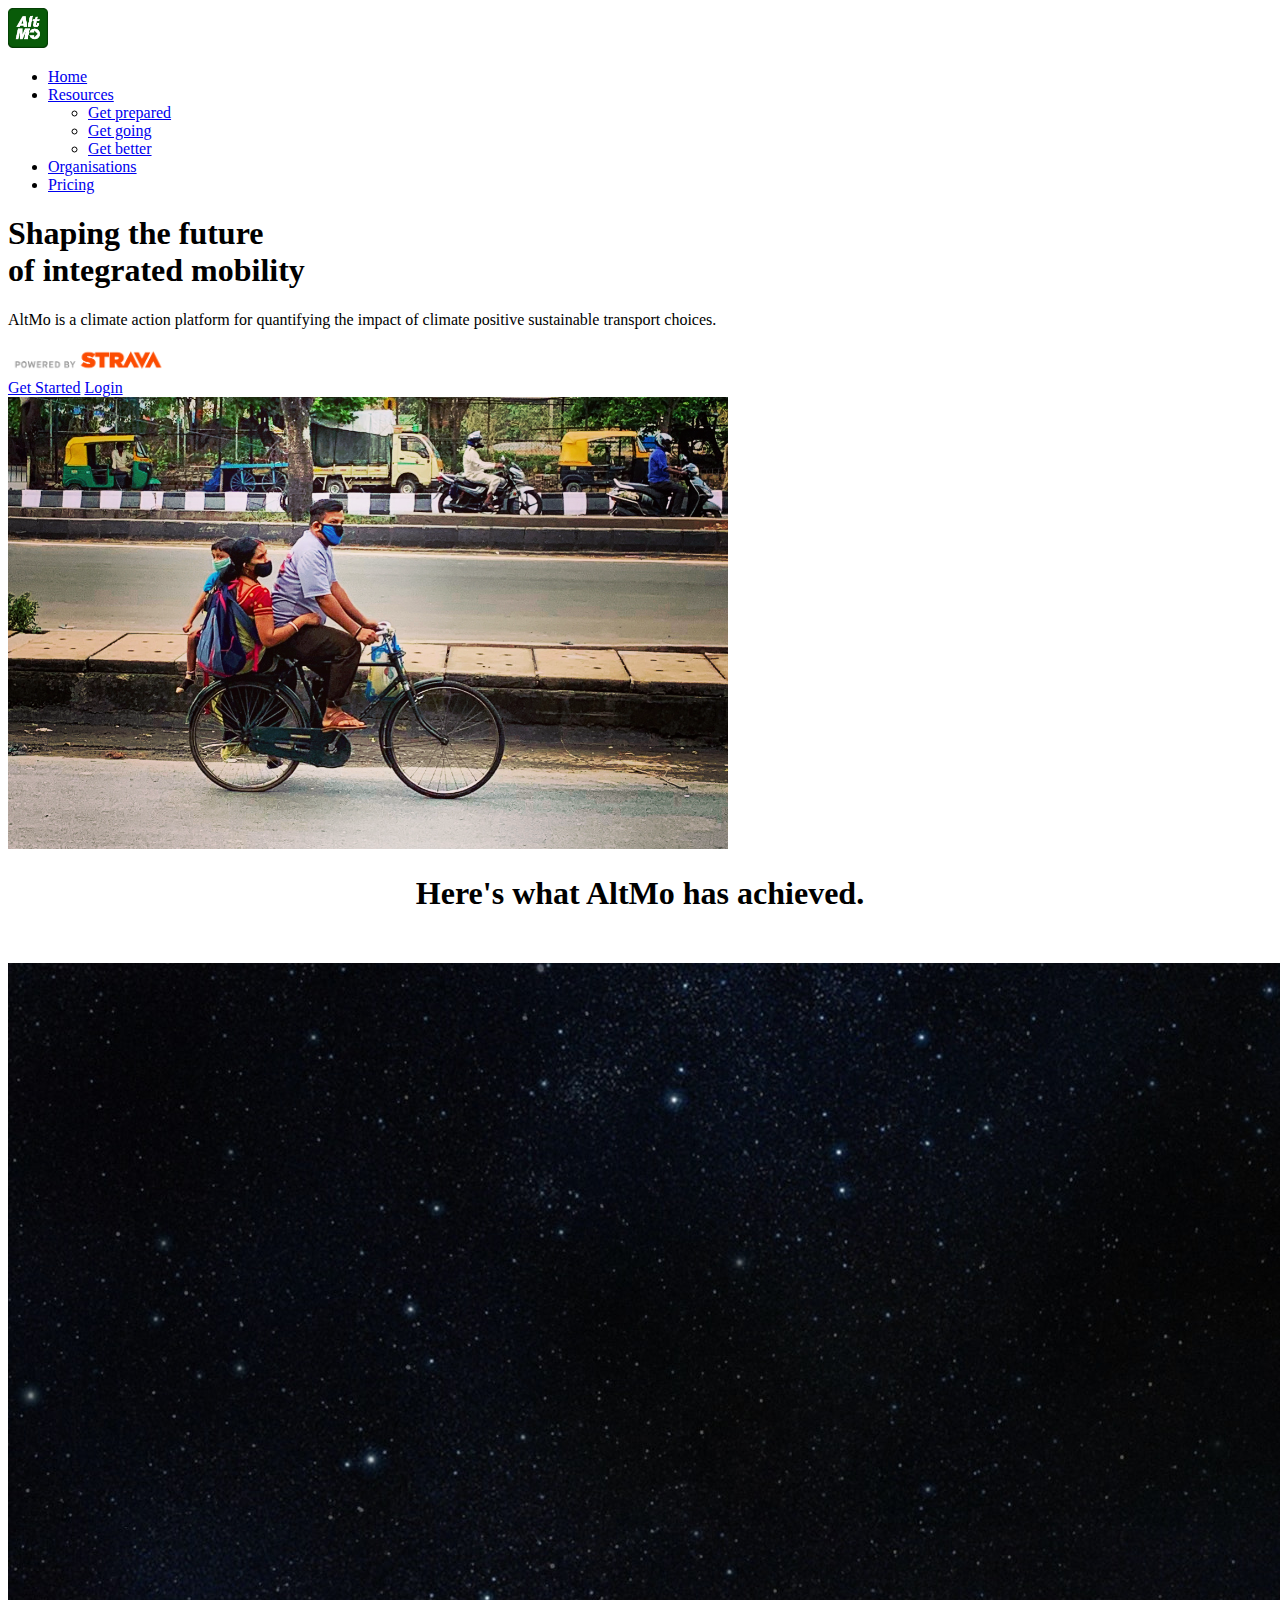
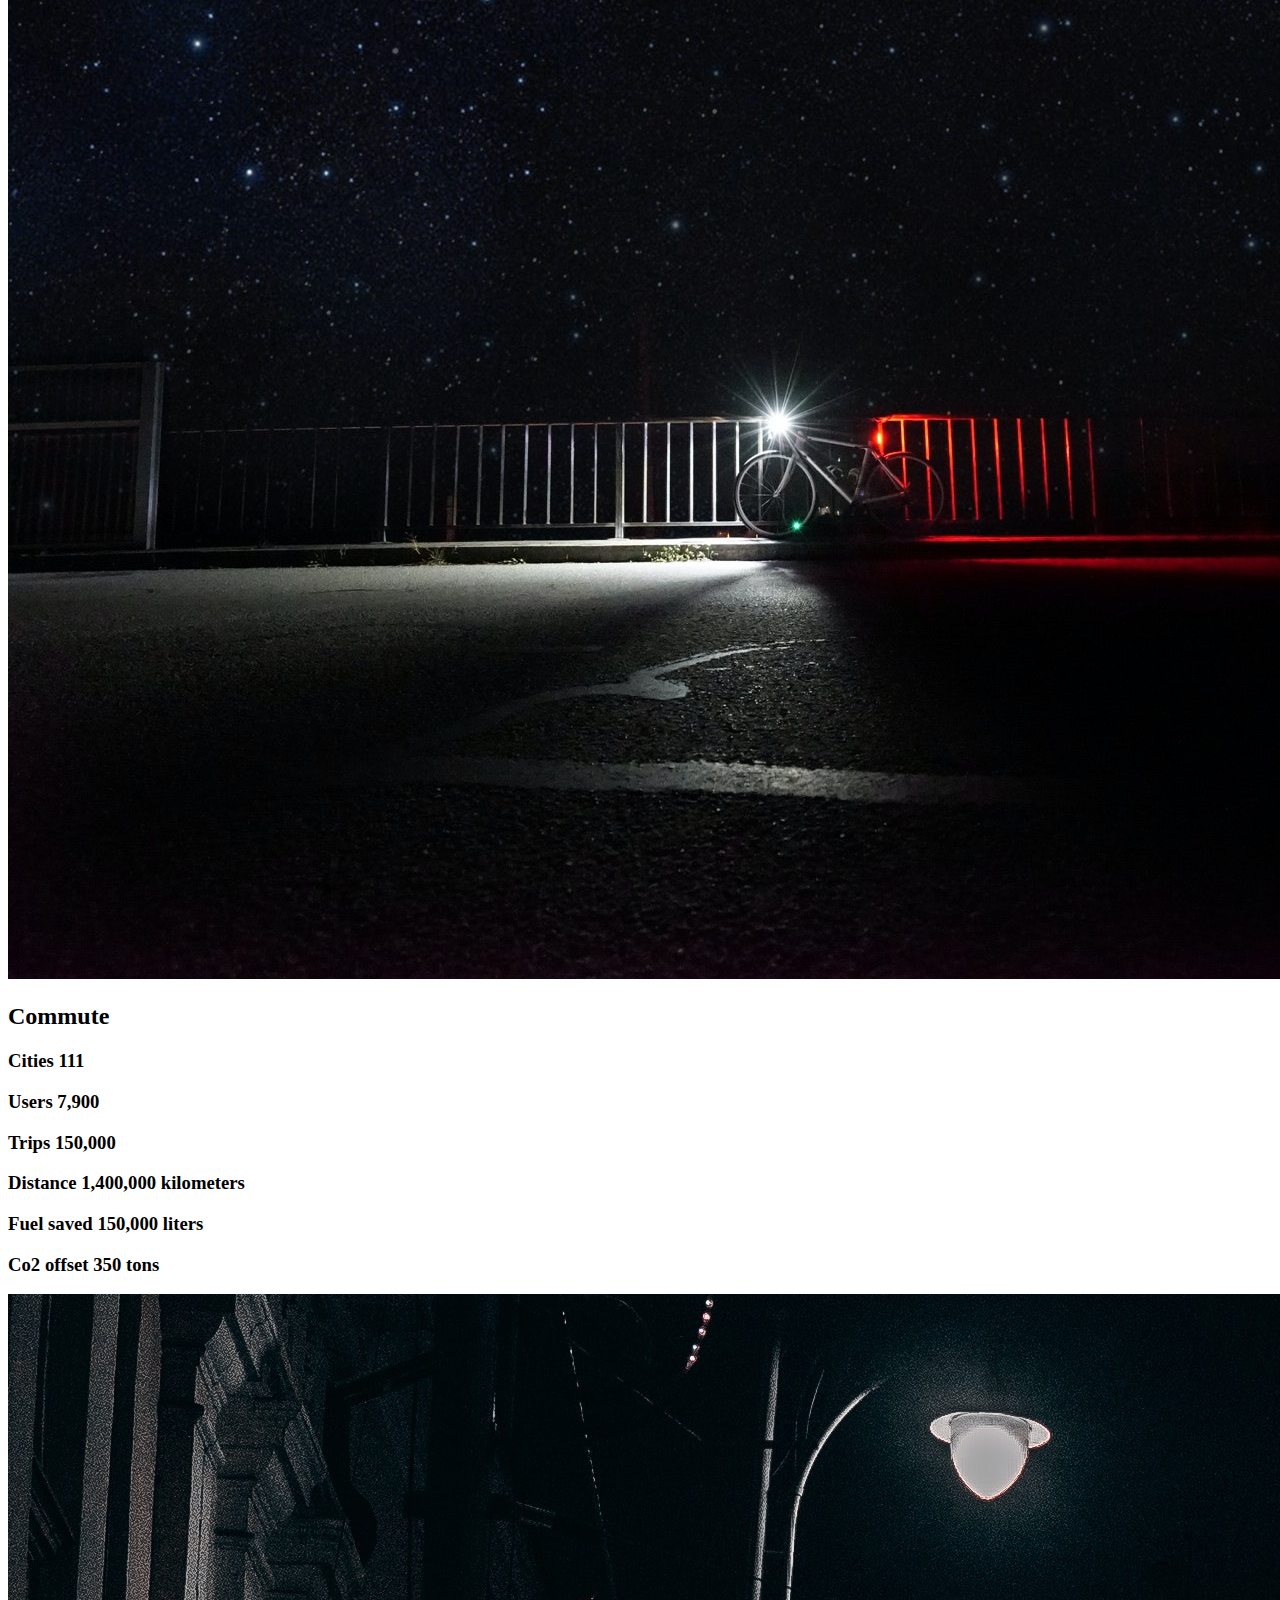
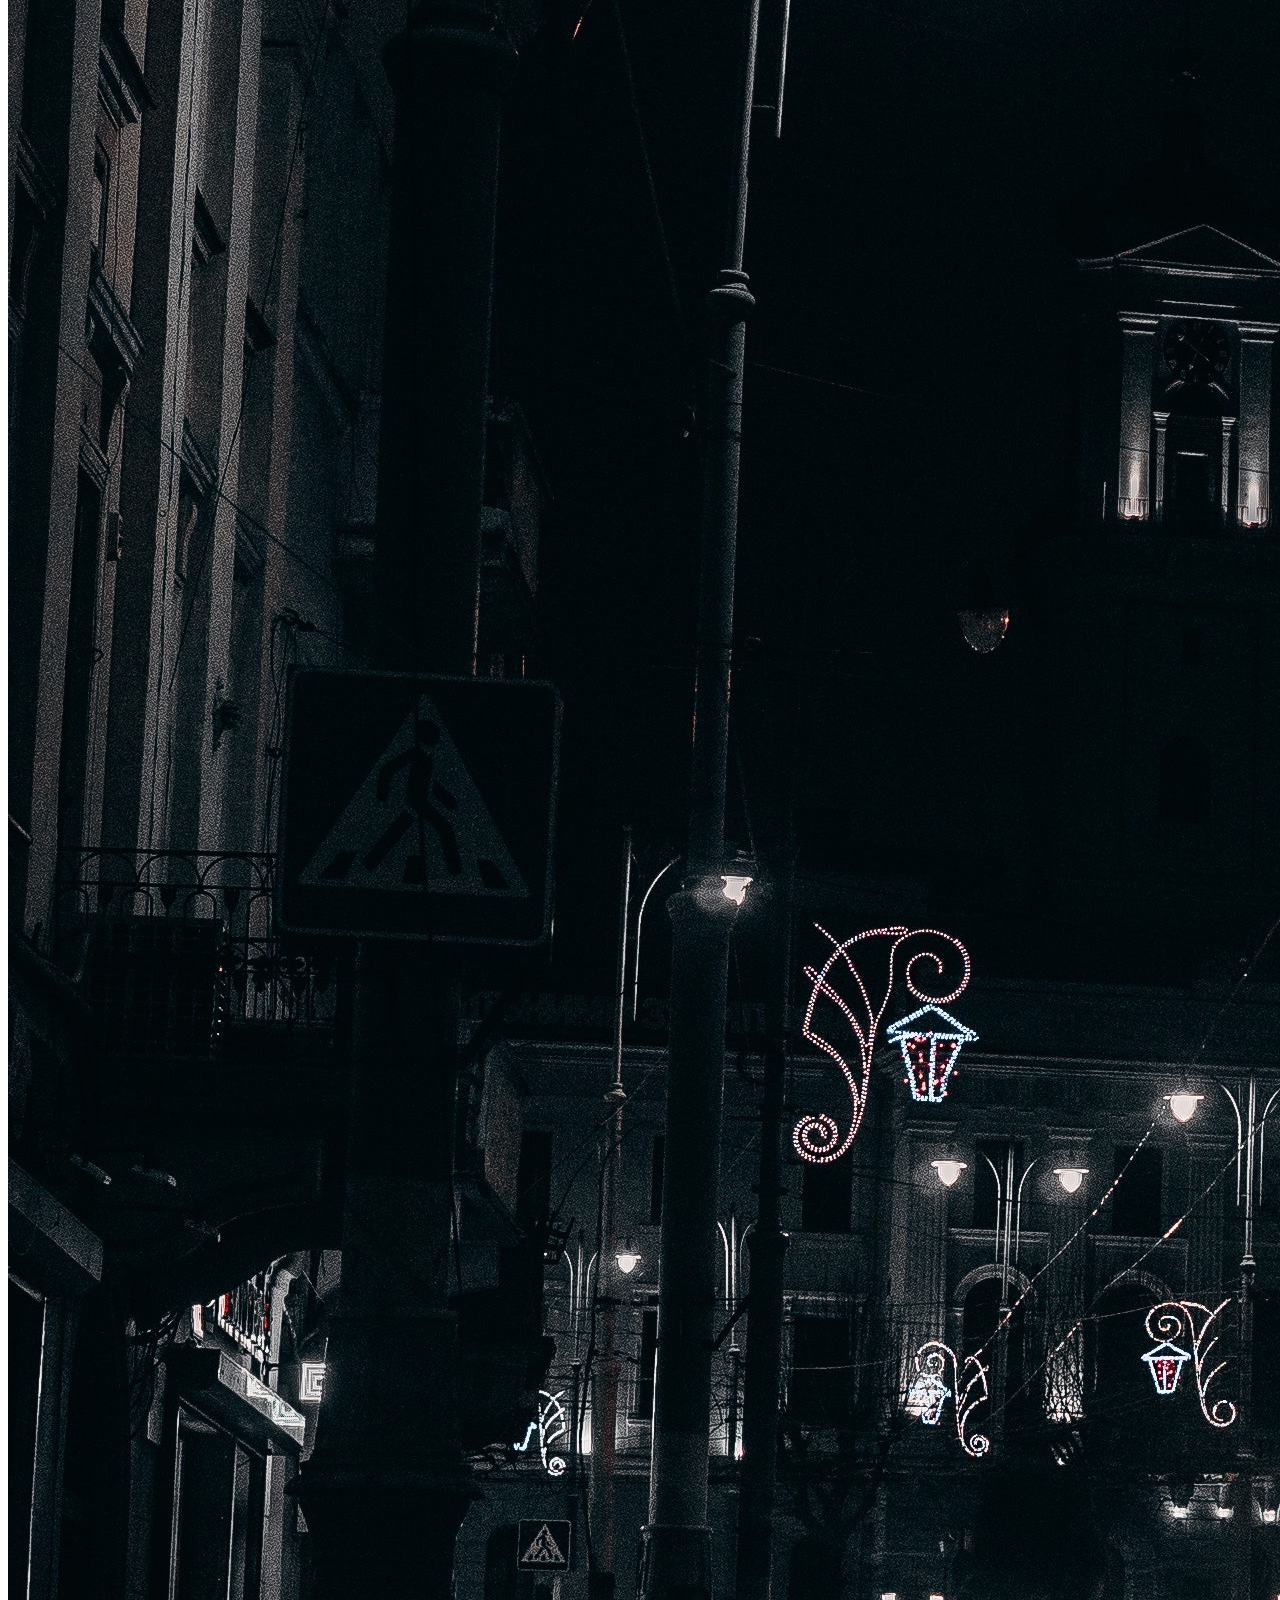
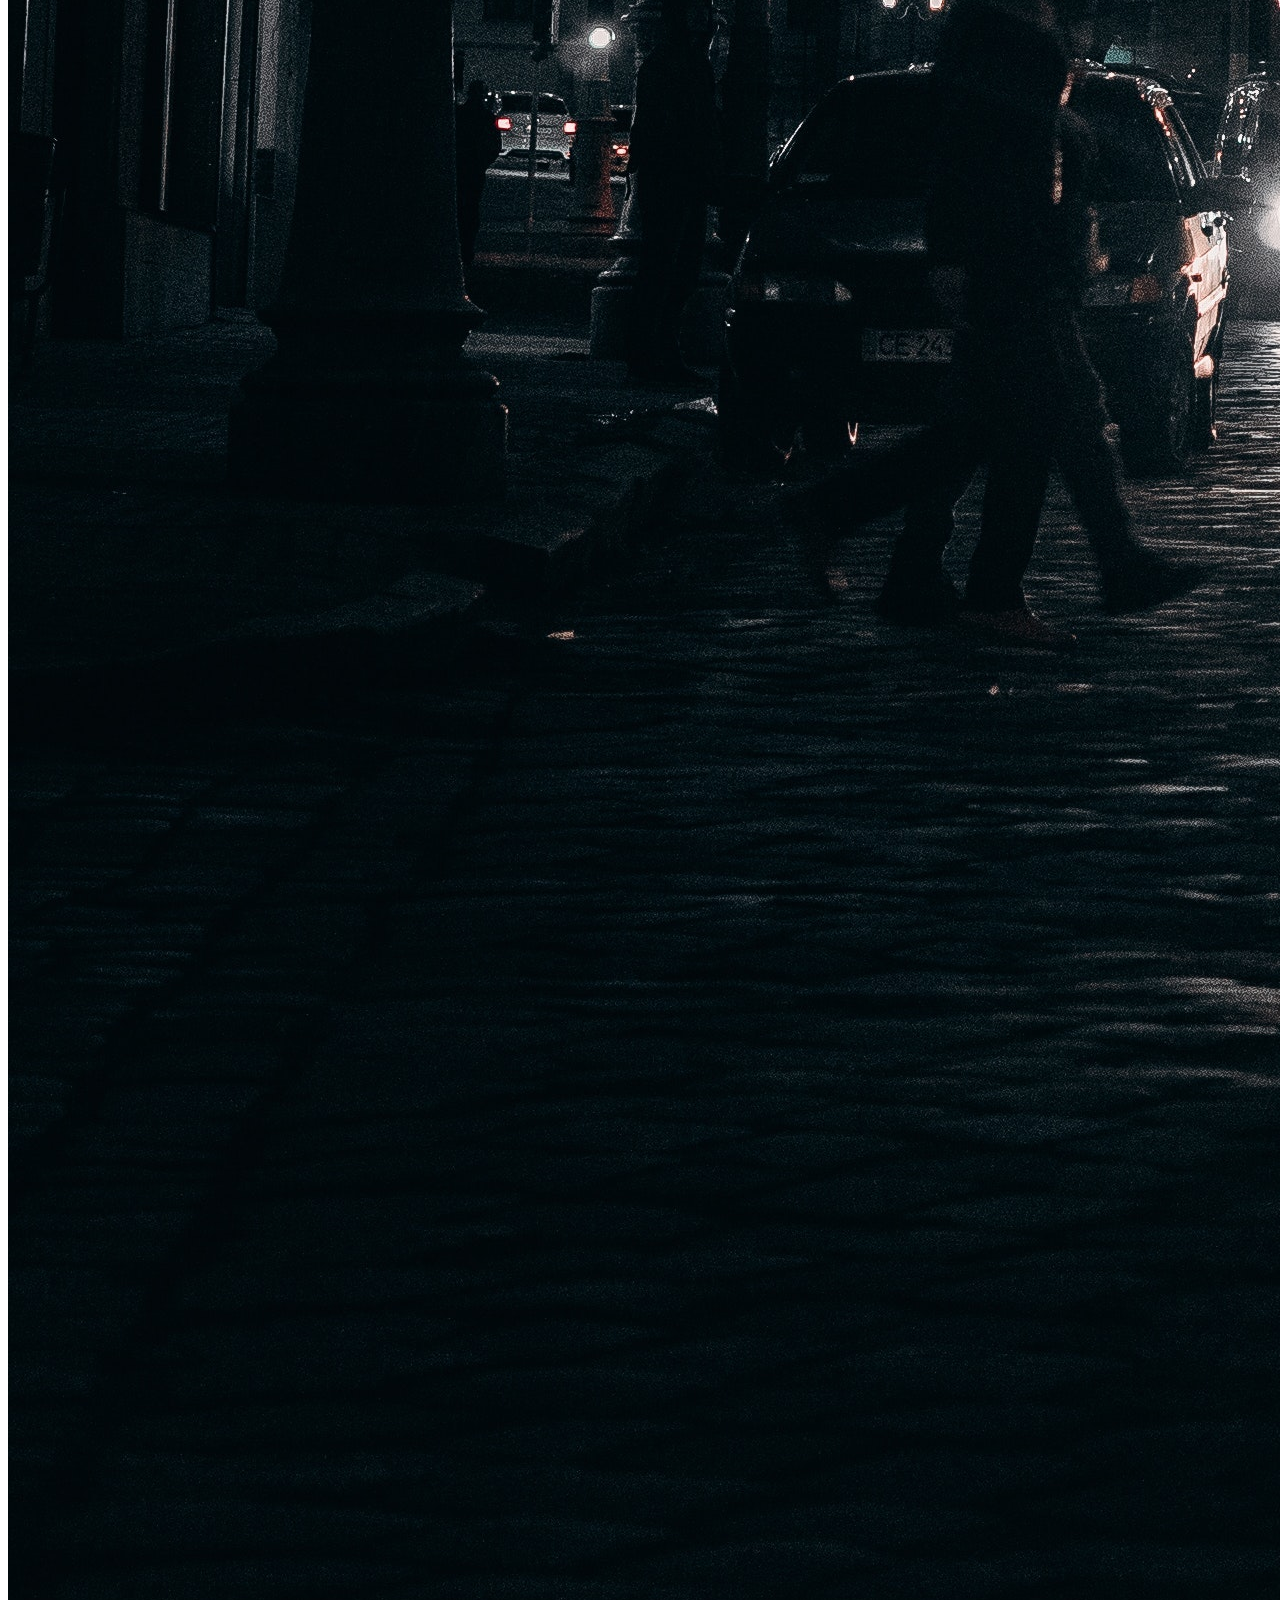
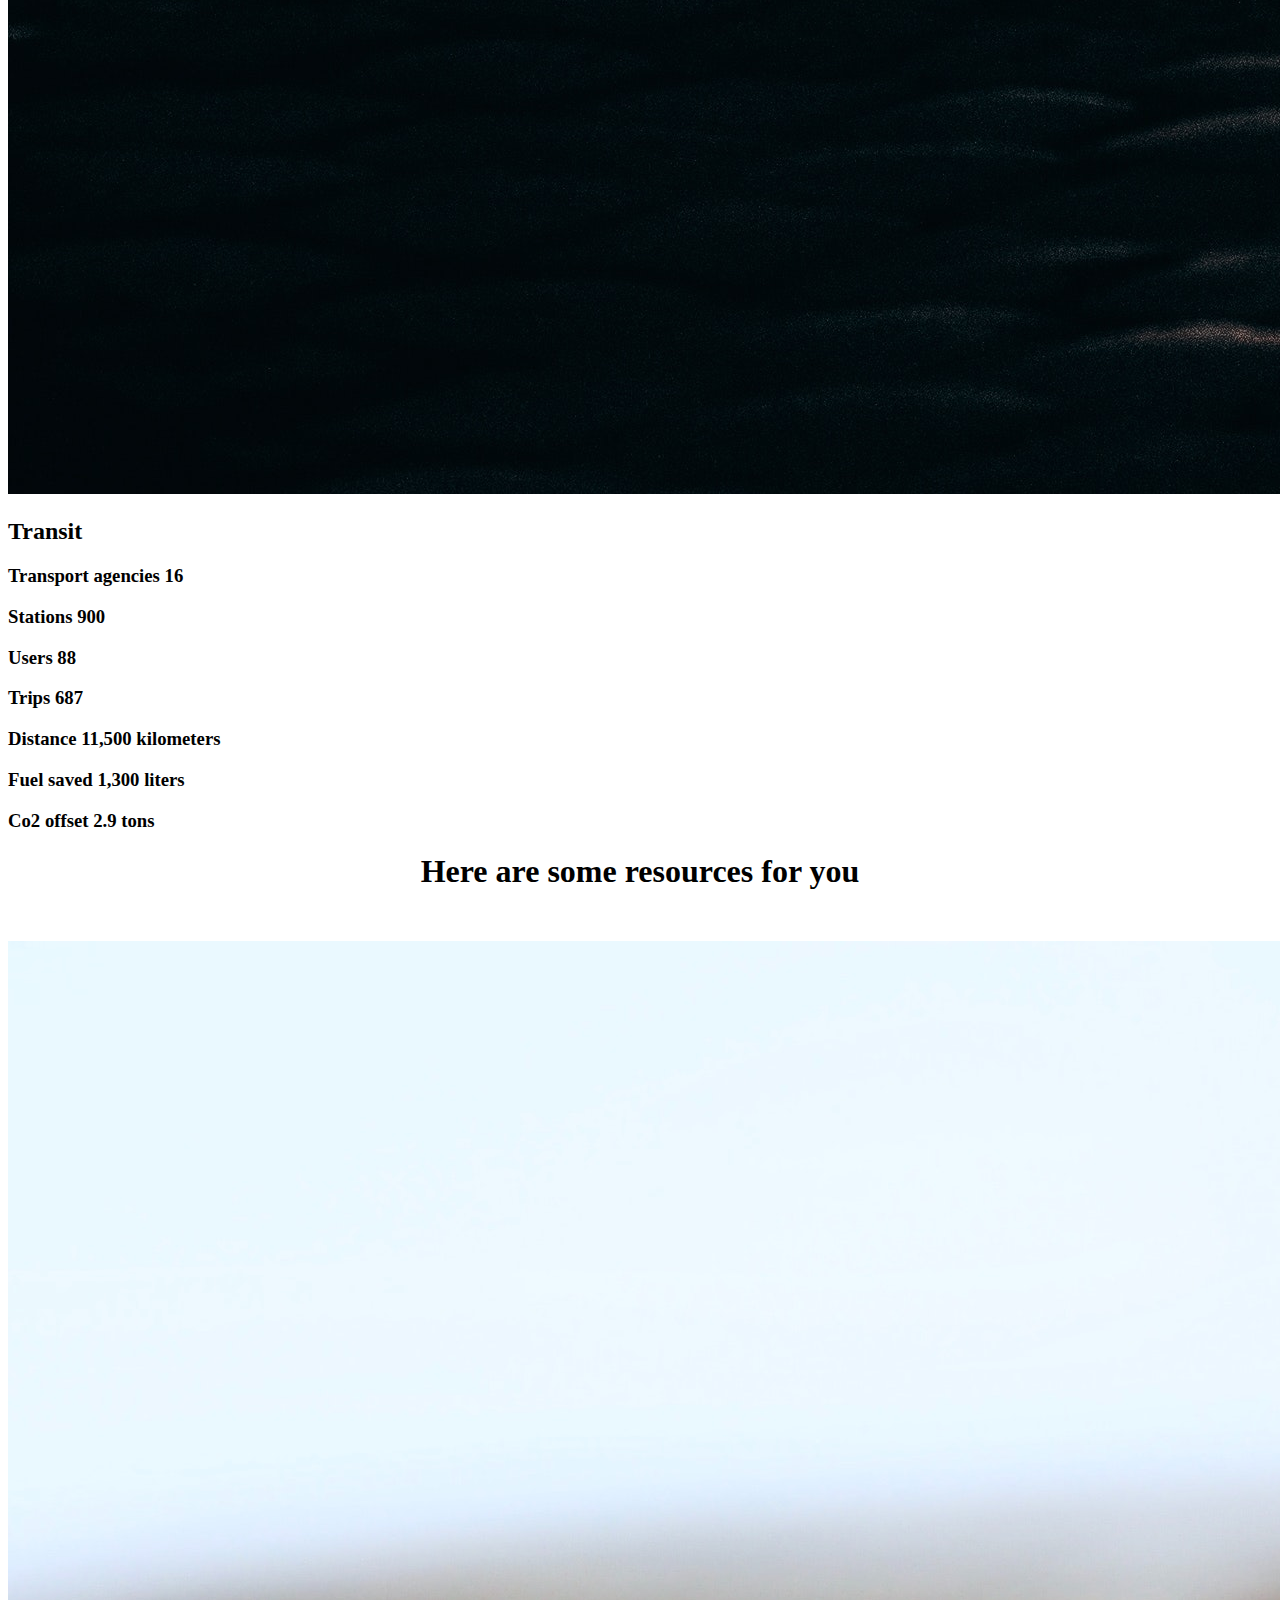
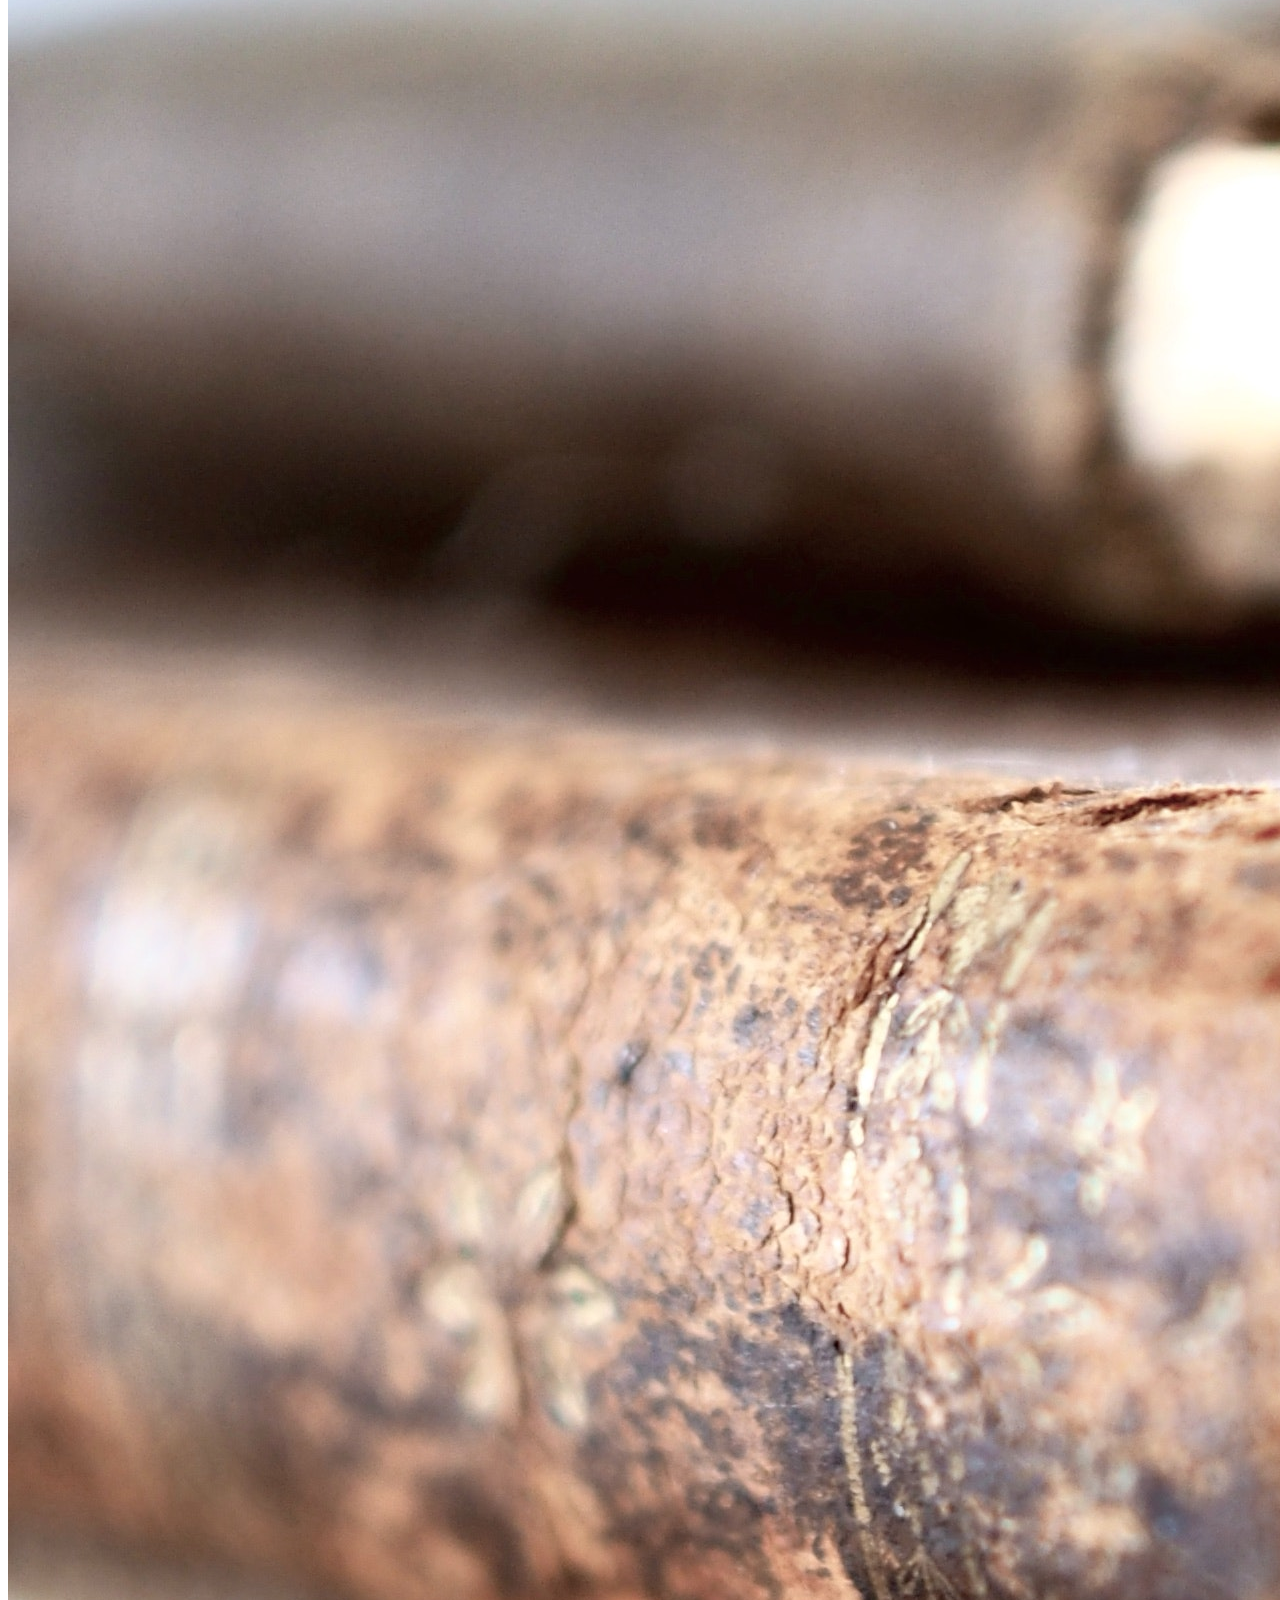
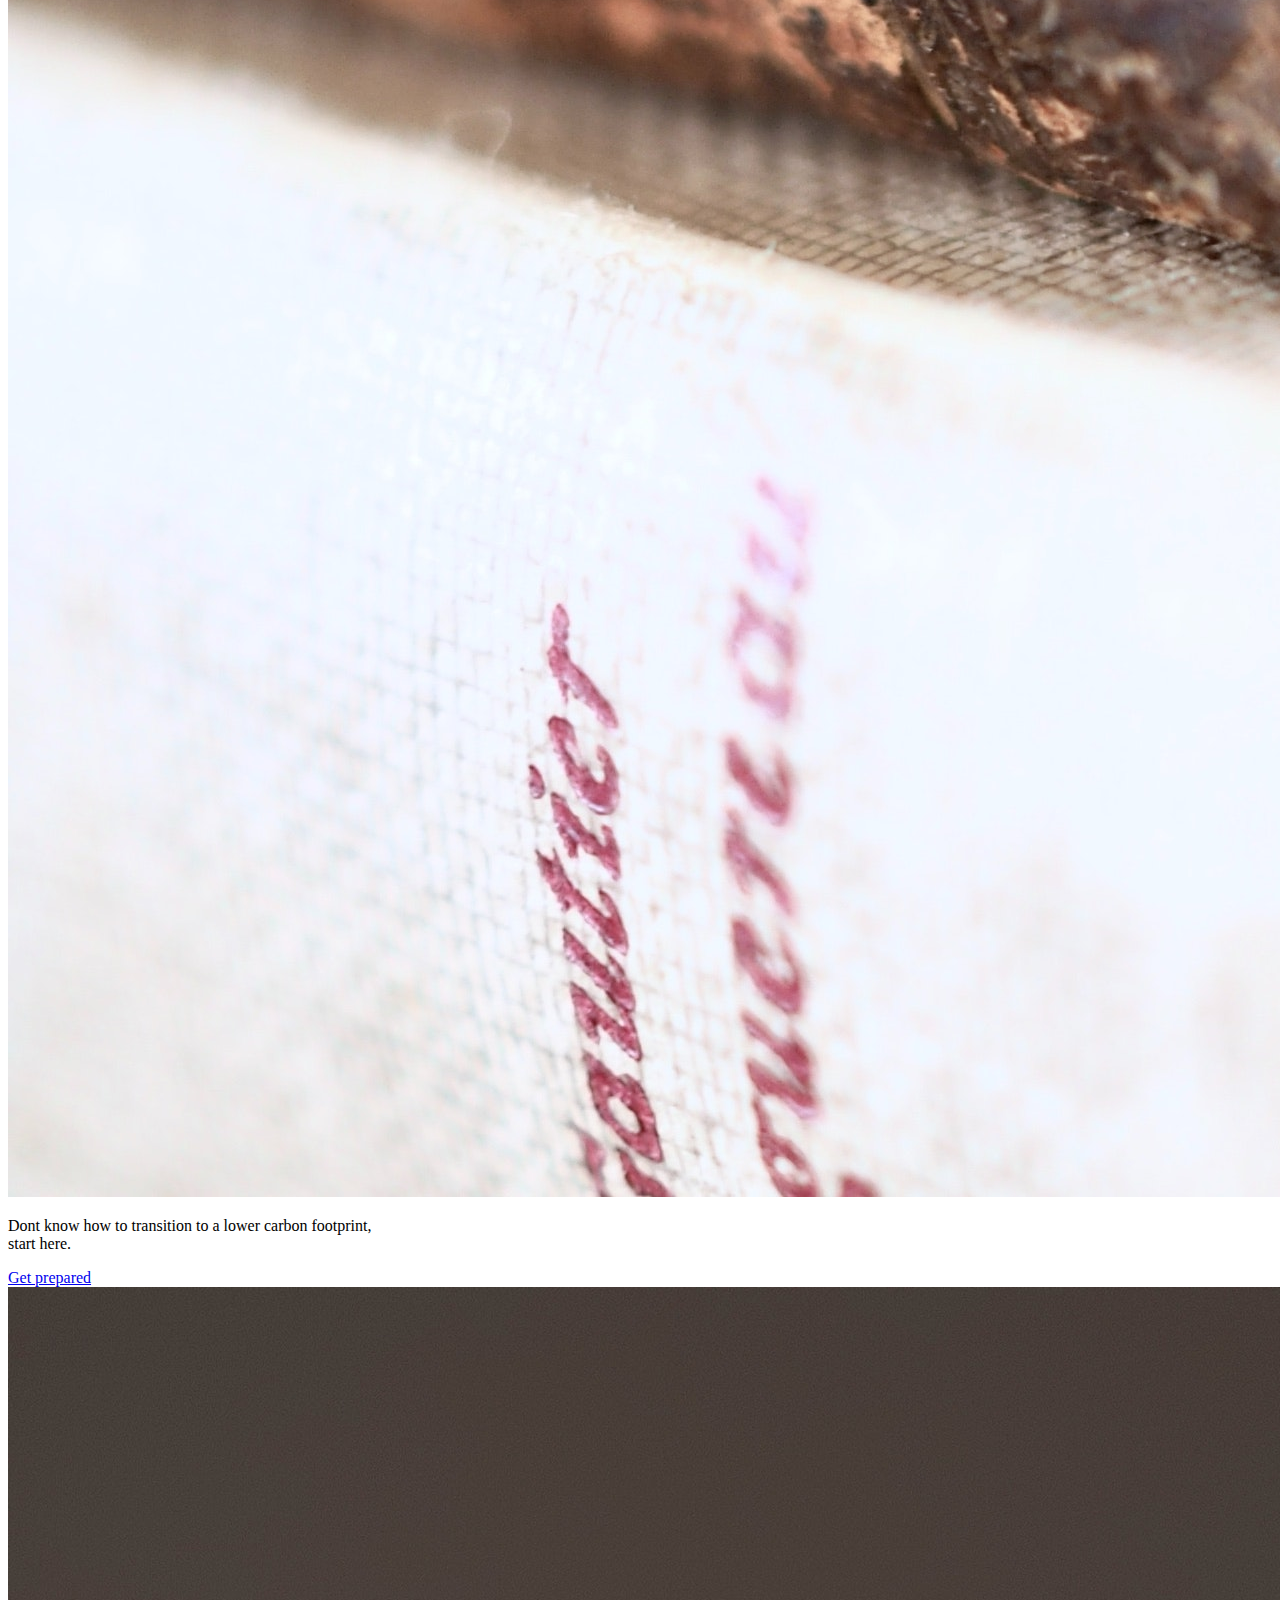
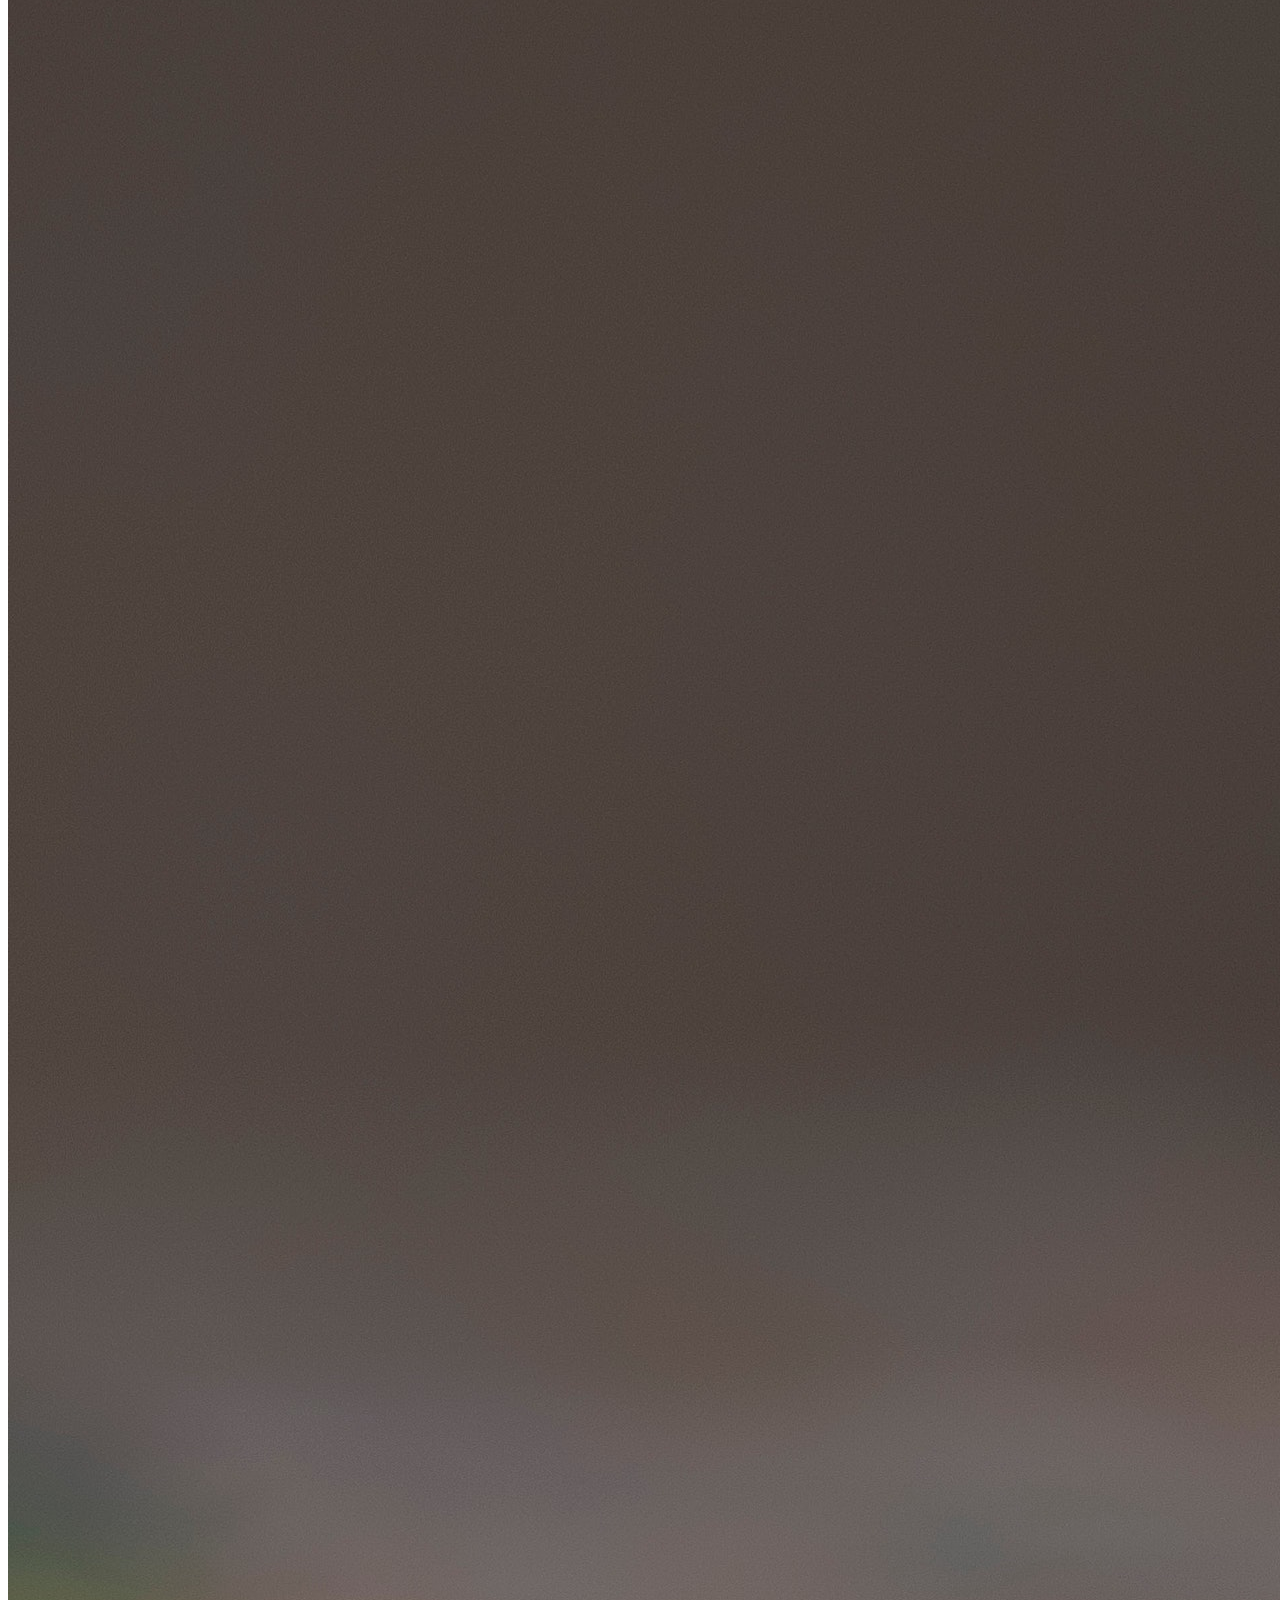
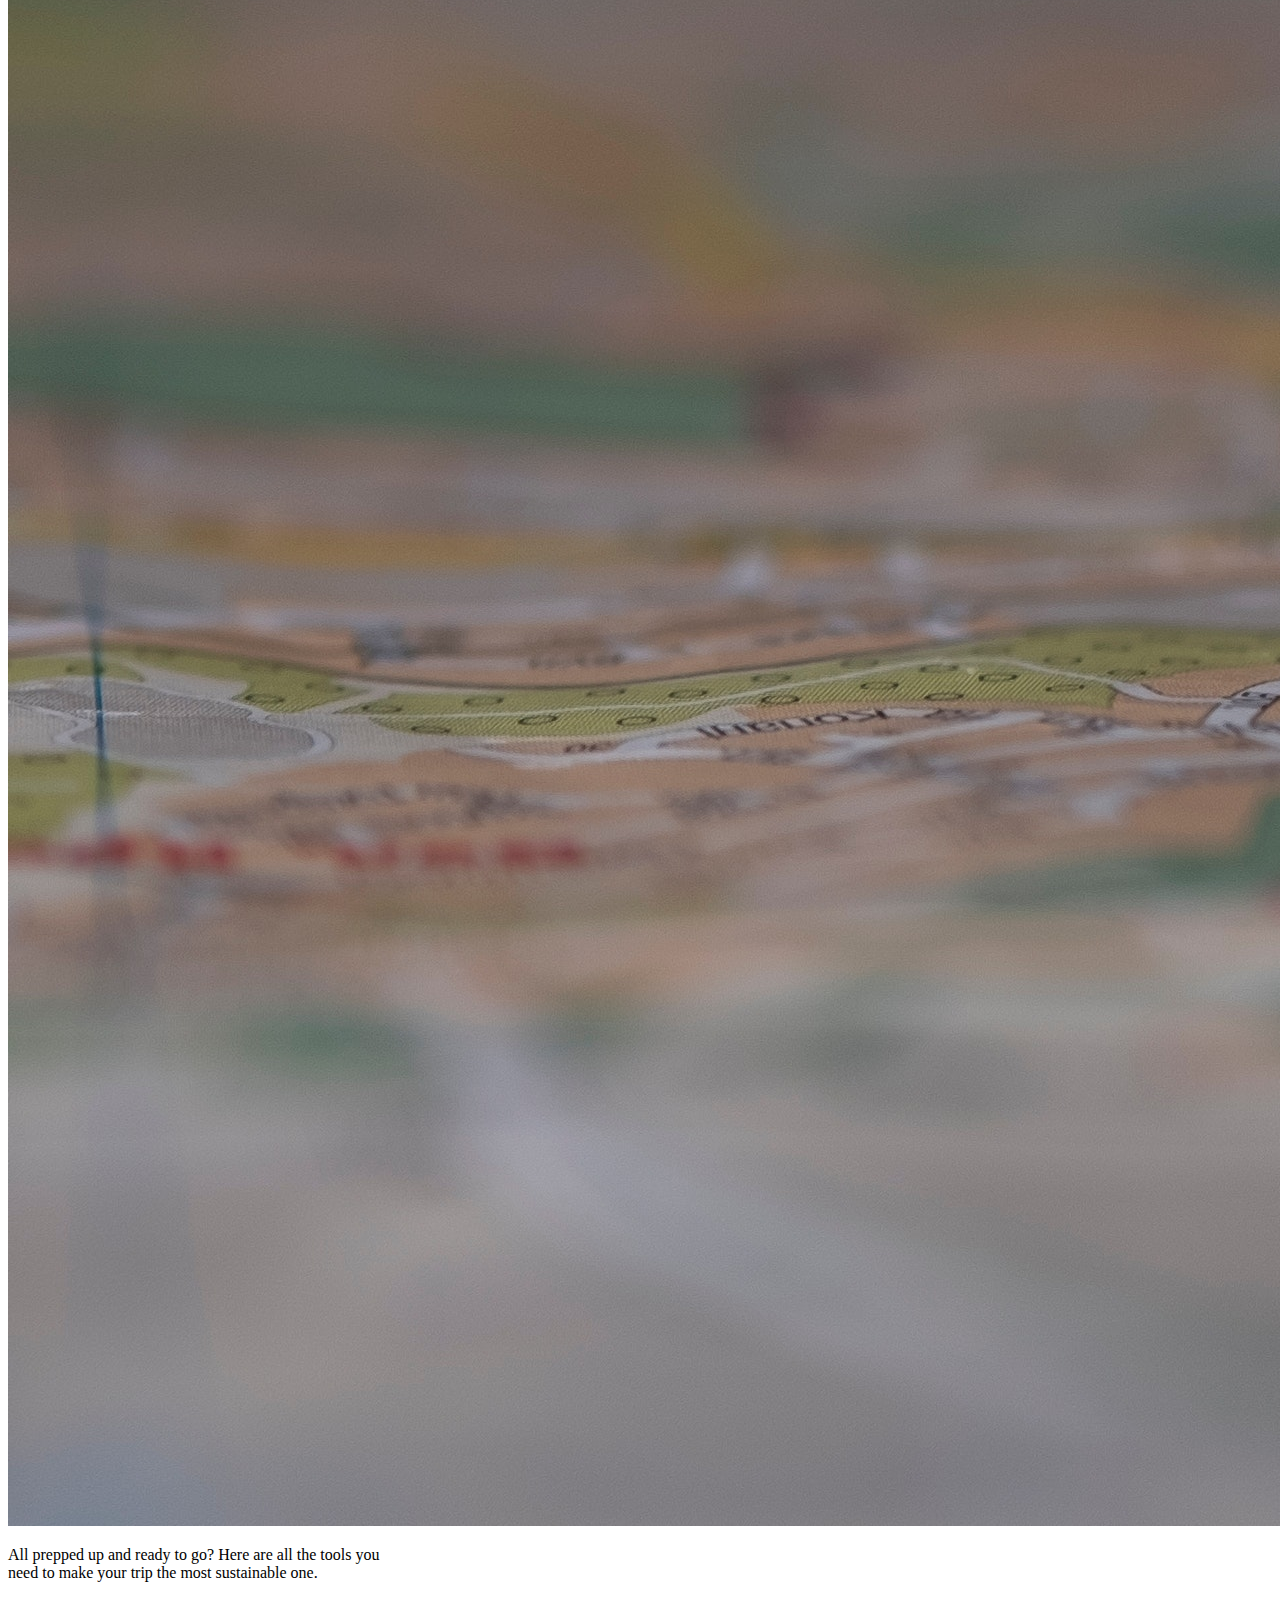
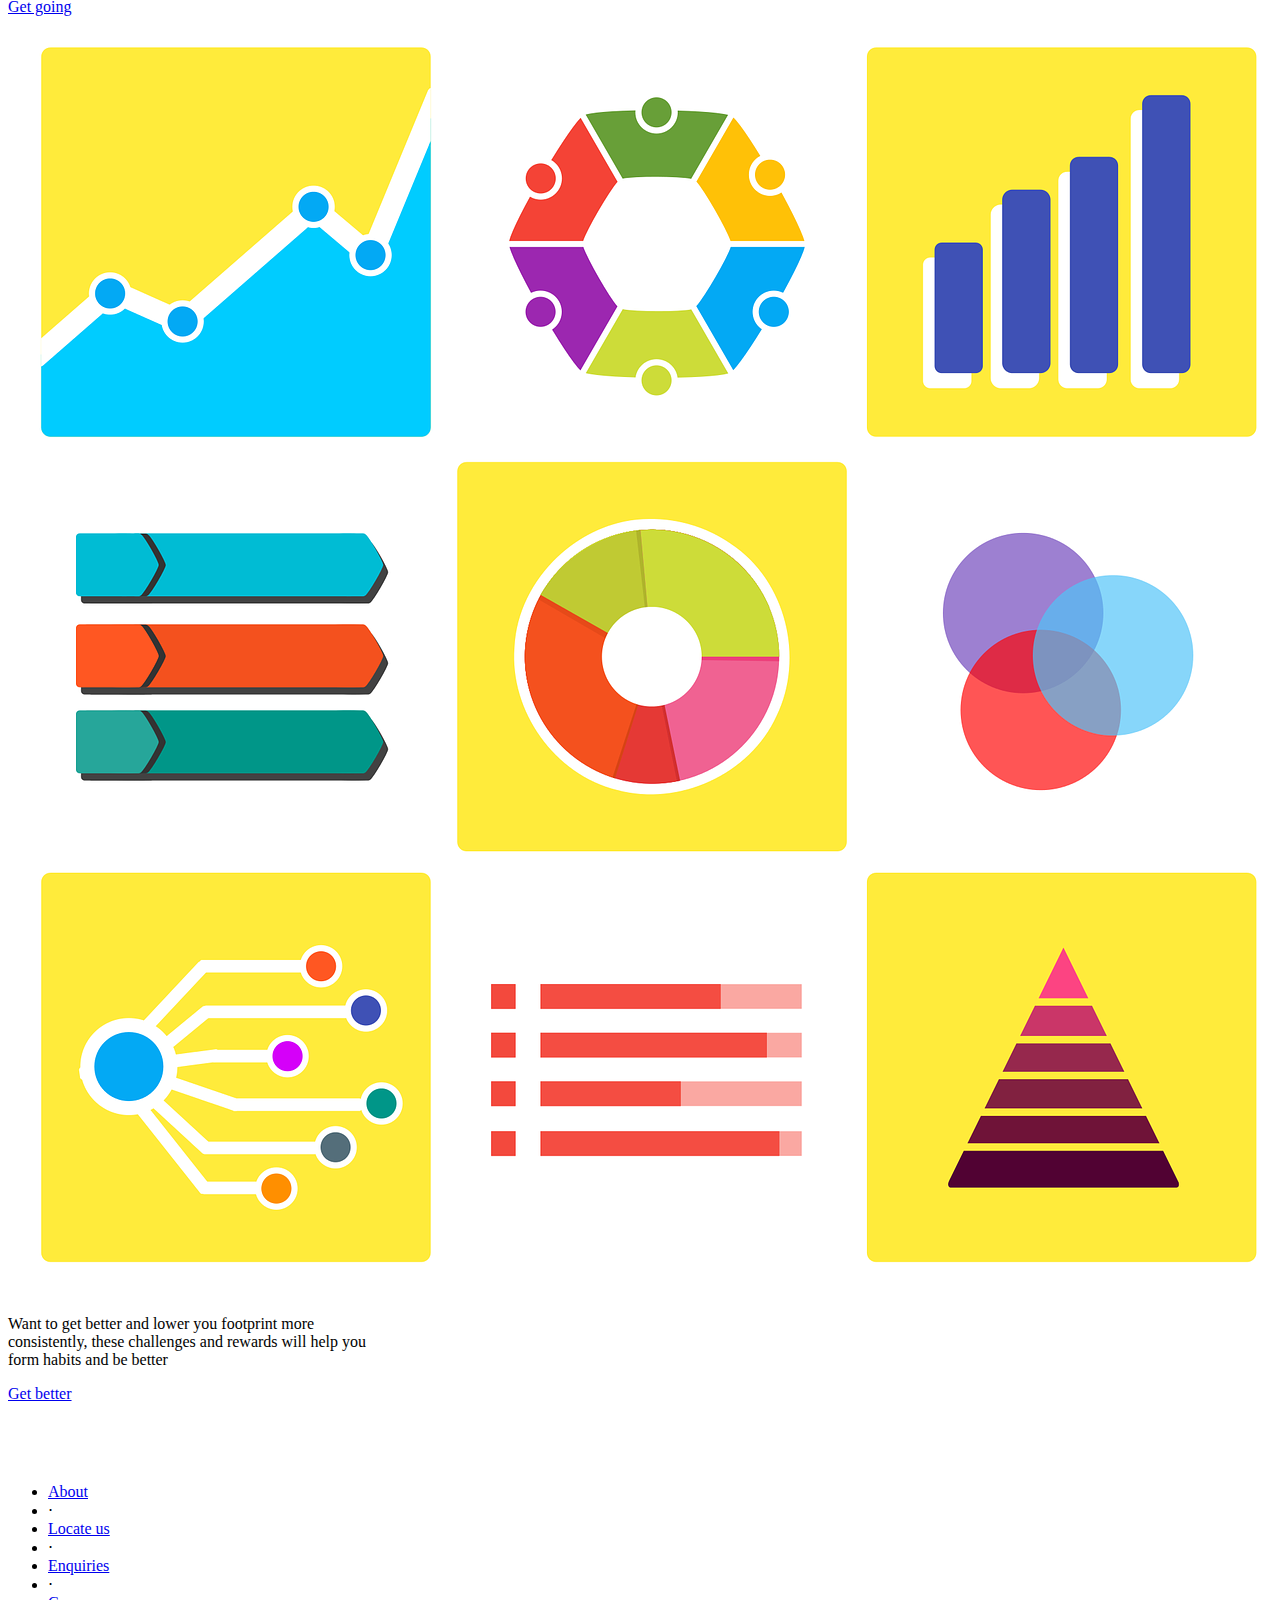
==== index.html @ df792970 "first checkin" ====
<!doctype html>
<html lang="en">
  <head>
    <meta charset="utf-8">
    <meta name="viewport" content="width=device-width, initial-scale=1">
    <title>AltMo - Sustainable action platform</title> 
    <link href="https://cdn.jsdelivr.net/npm/bootstrap@5.3.1/dist/css/bootstrap.min.css" rel="stylesheet" integrity="sha384-4bw+/aepP/YC94hEpVNVgiZdgIC5+VKNBQNGCHeKRQN+PtmoHDEXuppvnDJzQIu9" crossorigin="anonymous">
    <link href="custom-css/custom.css" rel="stylesheet">
    <link rel="stylesheet" href="https://cdnjs.cloudflare.com/ajax/libs/font-awesome/6.4.2/css/all.min.css" integrity="sha512-z3gLpd7yknf1YoNbCzqRKc4qyor8gaKU1qmn+CShxbuBusANI9QpRohGBreCFkKxLhei6S9CQXFEbbKuqLg0DA==" crossorigin="anonymous" referrerpolicy="no-referrer" />
  </head>
  <body>
    <nav class="navbar navbar-expand-lg fixed-top bg-body-tertiary">
      <div class="container">
        <a class="navbar-brand" href="#">
          <img src="images/AltMo-logo.png" alt="ALtMo" width="40" height="40">
        </a>
        <div class="collapse navbar-collapse" id="navbarNavDropdown">
          <ul class="navbar-nav">
            <li class="nav-item">
              <a class="nav-link active" aria-current="page" href="#">Home</a>
            </li>
            <li class="nav-item dropdown">
              <a class="nav-link dropdown-toggle" href="#" role="button" data-bs-toggle="dropdown" aria-expanded="false">
                Resources
              </a>
              <ul class="dropdown-menu">
                <li><a class="dropdown-item" href="getprepared.html">Get prepared</a></li>
                <li><a class="dropdown-item" href="#">Get going</a></li>
                <li><a class="dropdown-item" href="#">Get better</a></li>
              </ul>
            </li>
            <li class="nav-item">
              <a class="nav-link" href="https://org.altmo.app">Organisations</a>
            </li>
            <li class="nav-item">
              <a class="nav-link" href="pricing.html">Pricing</a>
            </li>
          </ul>
        </div>
      </div>
    </nav>

  <div class="container-fluid my-5">
    <div class="row p-4 pb-0 pe-lg-0 pt-lg-5 align-items-center rounded-3 border shadow-lg">
      <div class="col-lg-7 p-3 p-lg-5 pt-lg-3">
        <h1 class="display-4 fw-bold lh-1">Shaping the future <br> of integrated mobility</h1>
        <p class="lead">AltMo is a climate action platform for quantifying the impact of climate positive sustainable transport choices.</p>
        <img src="images/api_logo_pwrdBy_strava_horiz_light.png" class="mb-3" style="height:30px">
        <div class="d-grid gap-2 d-md-flex justify-content-md-start mb-4 mb-lg-3">
          <a class="btn btn-primary btn-lg px-4 me-md-2 fw-bold" href="https://altmo.app/signup" role="button">Get Started</a>
           <a class="btn btn-outline-secondary btn-lg px-4" href="https://altmo.app/signin" role="button">Login</a>
        </div>
      </div>
      <div class="col-lg-4 offset-lg-1 p-0 overflow-hidden shadow-lg">
          <img class="rounded-lg-3" src="images/bg-masthead.png" alt="" width="720">
      </div>
    </div>
  </div>
    <div class="container">

    <div class="section mt-5">
      <h1 class="section-title my-auto mx-auto">Here's what AltMo has achieved.</h1>
      <div class="row mx-auto">
        <div class="col-sm-6 card d-flex align-items-stretch border-0 h-100">
        <img src="images/commute.jpg" class="card-img-top" alt="..."  style="height: 60%;">
          <div class="card-img-overlay mt-5 mx-3">
            <h2 class="text-white">Commute</h2>
            <h3><span class="badge text-dark" style="background-color: white;">Cities</span> <span class="badge text-success" style="background-color: white;">111</span></h3>
            <h3><span class="badge text-dark" style="background-color: white;">Users</span> <span class="badge text-success" style="background-color: white;">7,900</span></h3>
            <h3><span class="badge text-dark" style="background-color: white;">Trips</span> <span class="badge text-success" style="background-color: white;">150,000</span></h3>
            <h3><span class="badge text-dark" style="background-color: white;">Distance</span> <span class="badge text-success" style="background-color: white;">1,400,000 kilometers</span></h3>
            <h3><span class="badge text-dark" style="background-color: white;">Fuel saved</span> <span class="badge text-success" style="background-color: white;">150,000 liters</span></h3>
            <h3><span class="badge text-dark" style="background-color: white;">Co2 offset</span> <span class="badge text-success" style="background-color: white;">350 tons</span></h3>
          </div>
        </div>
        <div class="col-sm-6 card d-flex align-items-stretch border-0 h-100">
          <img src="images/transit.jpg" class="card-img-top" alt="..." style="height: 60%;">
          <div class="card-img-overlay mt-5 mx-3">
            <h2 class="text-white">Transit</h2>
              <h3><span class="badge text-dark" style="background-color: white;">Transport agencies</span> <span class="badge text-success" style="background-color: white;">16</span></h3>
              <h3><span class="badge text-dark" style="background-color: white;">Stations</span> <span class="badge text-success" style="background-color: white;">900</span></h3>
              <h3><span class="badge text-dark" style="background-color: white;">Users</span> <span class="badge text-success" style="background-color: white;">88</span></h3>
              <h3><span class="badge text-dark" style="background-color: white;">Trips</span> <span class="badge text-success" style="background-color: white;">687</span></h3>
              <h3><span class="badge text-dark" style="background-color: white;">Distance</span> <span class="badge text-success" style="background-color: white;">11,500 kilometers</span></h3>
              <h3><span class="badge text-dark" style="background-color: white;">Fuel saved</span> <span class="badge text-success" style="background-color: white;">1,300 liters</span></h3>
              <h3><span class="badge text-dark" style="background-color: white;">Co2 offset</span> <span class="badge text-success" style="background-color: white;">2.9 tons</span></h3>
          </div>
        </div>
      </div>
 
    <div class="section mt-5">
      <h1 class="section-title my-auto mx-auto">Here are some resources for you</h1>
      <div class="row mx-auto">
        <div class="col-sm-4 card mx-1 h-100 d-flex align-items-stretch border-0" style="width: 24rem;">
        <img src="images/getprepared.jpg" class="card-img-top" alt="...">
          <div class="card-body">
            <p class="card-text">Dont know how to transition to a lower carbon footprint, start here.</p>
            <div class="card-footer bg-transparent text-center border-0">
              <a href="getprepared.html" class="btn btn-primary">Get prepared</a>
            </div>
          </div>
        </div>
        <div class="col-sm-4 card mx-1 h-100 d-flex align-items-stretch border-0" style="width: 24rem;">
          <img src="images/getgoing.jpg" class="card-img-top" alt="...">
          <div class="card-body">
            <p class="card-text">All prepped up and ready to go? Here are all the tools you need to make your trip the most sustainable one.</p>
            <div class="card-footer bg-transparent text-center border-0">
              <a href="#" class="btn btn-primary">Get going</a>
            </div>
          </div>
        </div>
        <div class="col-sm-4 card mx-1 h-100 d-flex align-items-stretch border-0" style="width: 24rem;">
            <img src="images/getbetter.png" class="card-img-top" alt="...">
            <div class="card-body">
              <p class="card-text">Want to get better and lower you footprint more consistently, these challenges and rewards will help you form habits and be better</p>
              <div class="card-footer bg-transparent mx-auto text-center border-0">
                <a href="#" class="btn btn-primary">Get better</a>
              </div>
            </div>
         </div>
       </div>

      </div> <!-- section -->
    </div> <!-- container -->
    <!-- Footer -->
    <footer class="footer bg-light mt-3">
      <div class="container-fluid">
        <div class="row">
          <div class="col-lg-6 h-100 text-center text-lg-left my-auto">
            <ul class="list-inline mb-2">
              <li class="list-inline-item">
                <a href="#about" class="text-decoration-none">About</a>
              </li>
              <li class="list-inline-item">&sdot;</li>
              <li class="list-inline-item">
                <a href="#" class="text-decoration-none" data-bs-toggle="modal" data-bs-target="#myModal">Locate us</a>
              </li>
              <li class="list-inline-item">&sdot;</li>
              <li class="list-inline-item">
                <a href="mailto: contact@urbanmorph.com" class="text-decoration-none">Enquiries</a>
              </li>
              <li class="list-inline-item">&sdot;</li>
              <li class="list-inline-item">
                <a href="mailto: careers@urbanmorph.com" class="text-decoration-none">Careers</a>
              </li>
            </ul>
            <p class="text-muted small mb-4 mb-lg-0">&copy; AltMo 2023. All Rights Reserved.</p>
          </div>
          <div class="col-lg-6 h-100 text-center text-lg-right my-auto">
            <ul class="list-inline mb-0">
              <li class="list-inline-item">
                <a href="https://www.linkedin.com/company/urbanmorph/" target="_blank">
                  <i class="fab fa-linkedin fa-2x fa-fw"></i>
                </a>
              </li>
              <li class="list-inline-item mr-3">
                <a href="https://www.facebook.com/umorph" target="_blank">
                  <i class="fab fa-facebook fa-2x fa-fw"></i>
                </a>
              </li>
              <li class="list-inline-item mr-3">
                <a href="https://twitter.com/morphurbanspace/" target="_blank">
                  <i class="fab fa-twitter-square fa-2x fa-fw"></i>
                </a>
              </li>
              <li class="list-inline-item">
                <a href="https://www.instagram.com/urbanmorph/" target="_blank">
                  <i class="fab fa-instagram fa-2x fa-fw"></i>
                </a>
              </li>
            </ul>
          </div>
        </div>
      </div>
    </footer>

    
    <script src="https://cdn.jsdelivr.net/npm/bootstrap@5.3.1/dist/js/bootstrap.bundle.min.js" integrity="sha384-HwwvtgBNo3bZJJLYd8oVXjrBZt8cqVSpeBNS5n7C8IVInixGAoxmnlMuBnhbgrkm" crossorigin="anonymous"></script>
  </body>
</html>
---- custom-css/custom.css ----
section {
  padding: 60px 0;
  overflow: hidden;
}

.section-title {
  text-align: center;
  padding-bottom: 30px;
}

.section-title h2 {
  font-size: 32px;
  font-weight: bold;
  text-transform: uppercase;
  margin-bottom: 20px;
  padding-bottom: 20px;
  position: relative;
  color: #45505b;
}

.section-title h2::before {
  content: '';
  position: absolute;
  display: block;
  width: 120px;
  height: 1px;
  background: #ddd;
  bottom: 1px;
  left: calc(50% - 60px);
}

.section-title h2::after {
  content: '';
  position: absolute;
  display: block;
  width: 40px;
  height: 3px;
  background: #0563bb;
  bottom: 0;
  left: calc(50% - 20px);
}

.section-title p {
  margin-bottom: 0;
}

footer.footer {
  padding-top: 4rem;
  padding-bottom: 4rem;
}

.bottomright {
  position: absolute;
  bottom: 8px;
  right: 16px;
  font-size: 10px;
}
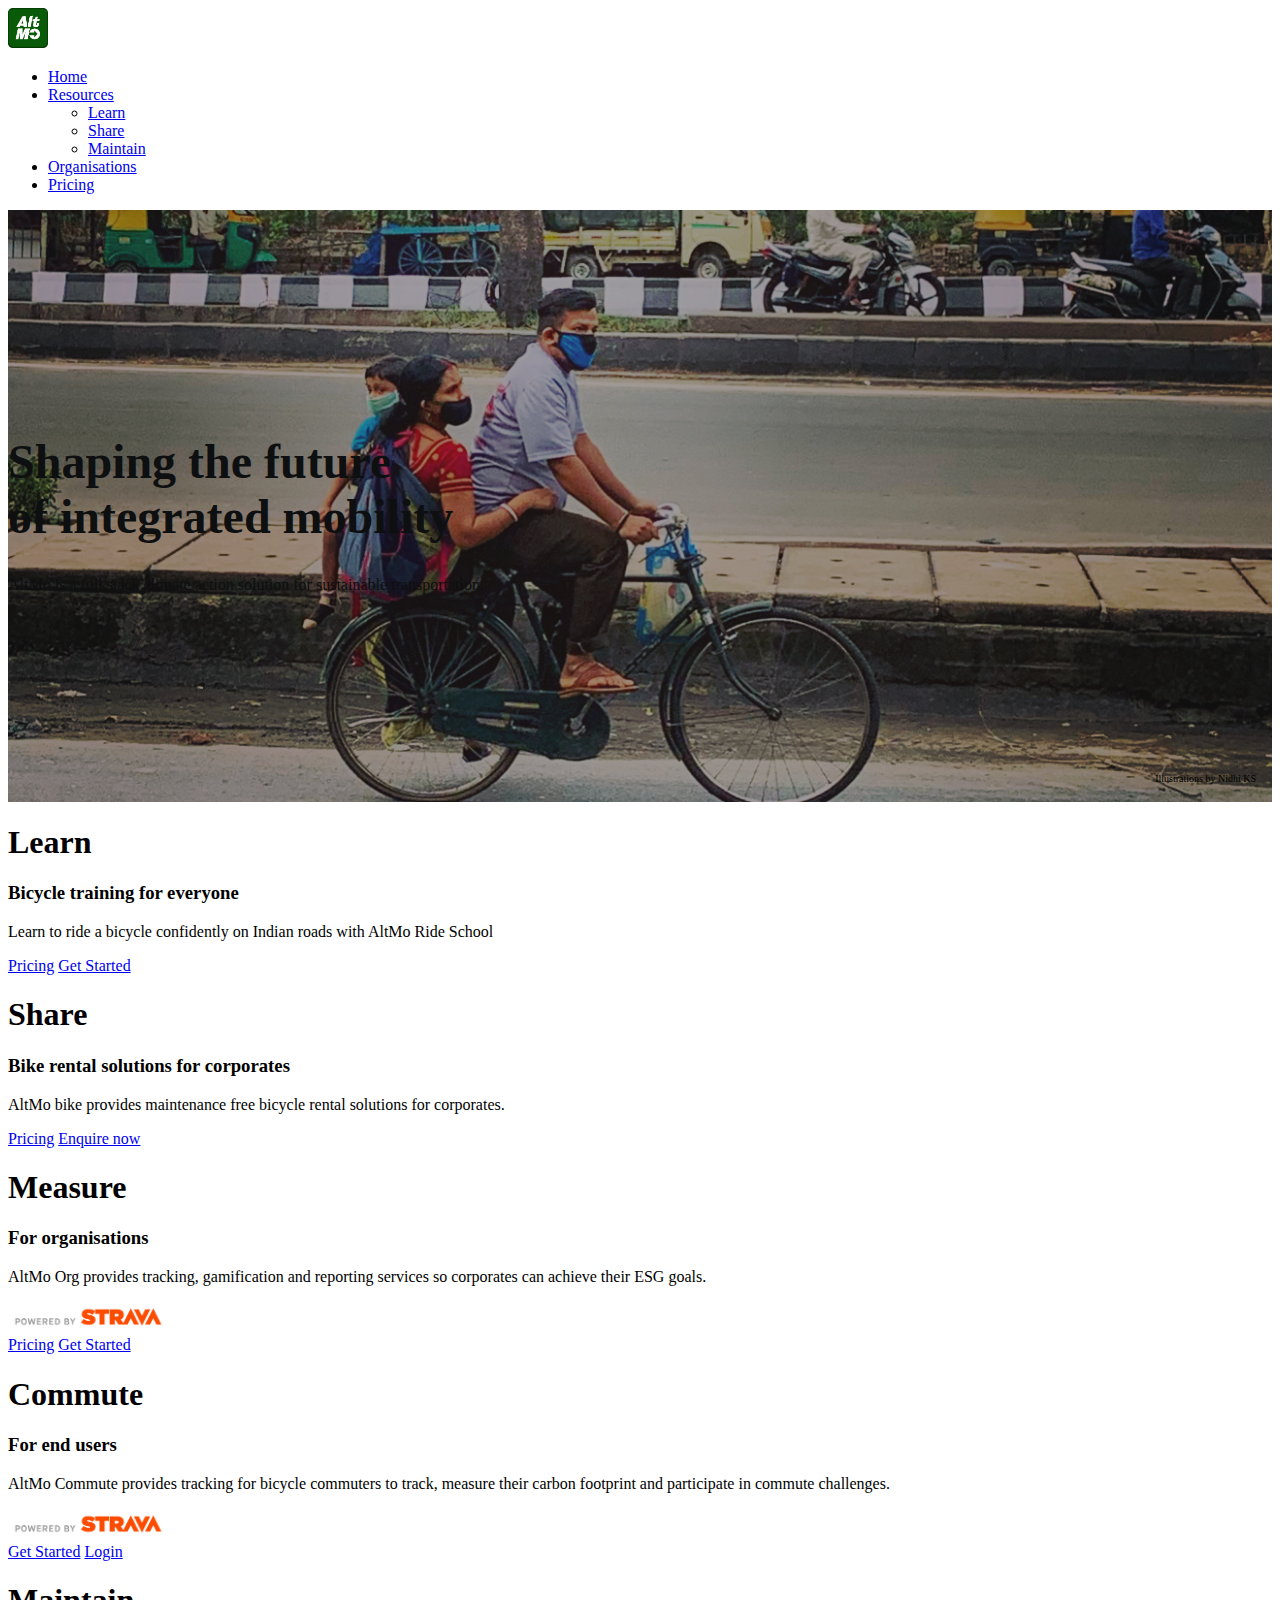
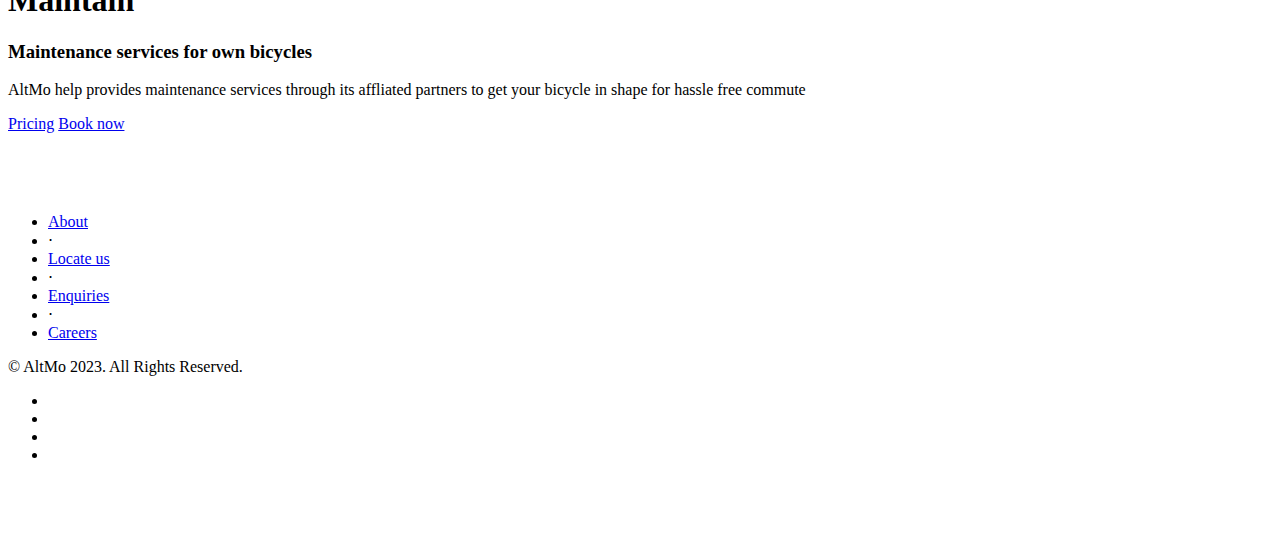
==== commit c381f274: "changed format" ====
--- a/index.html
+++ b/index.html
@@ -8,6 +8,7 @@
     <link href="custom-css/custom.css" rel="stylesheet">
     <link rel="stylesheet" href="https://cdnjs.cloudflare.com/ajax/libs/font-awesome/6.4.2/css/all.min.css" integrity="sha512-z3gLpd7yknf1YoNbCzqRKc4qyor8gaKU1qmn+CShxbuBusANI9QpRohGBreCFkKxLhei6S9CQXFEbbKuqLg0DA==" crossorigin="anonymous" referrerpolicy="no-referrer" />
   </head>
+
   <body>
     <nav class="navbar navbar-expand-lg fixed-top bg-body-tertiary">
       <div class="container">
@@ -24,9 +25,9 @@
                 Resources
               </a>
               <ul class="dropdown-menu">
-                <li><a class="dropdown-item" href="getprepared.html">Get prepared</a></li>
-                <li><a class="dropdown-item" href="#">Get going</a></li>
-                <li><a class="dropdown-item" href="#">Get better</a></li>
+                <li><a class="dropdown-item" href="getprepared.html">Learn</a></li>
+                <li><a class="dropdown-item" href="#">Share</a></li>
+                <li><a class="dropdown-item" href="#">Maintain</a></li>
               </ul>
             </li>
             <li class="nav-item">
@@ -40,88 +41,83 @@
       </div>
     </nav>
 
-  <div class="container-fluid my-5">
+ <!-- Masthead -->
+  <header class="masthead1 text-center">
+    <div class="overlay"></div>
+      <div class="justify-contents-center p-3 p-lg-5 pt-lg-3">
+        <h1 class="display-4 fw-bold text-white lh-1">Shaping the future <br> of integrated mobility</h1>
+        <p class="lead text-white">AltMo is a full stack climate action solution for sustainable transportation.</p>
+      </div>
+    <div class="container">
+      <div class="row">
+      </div>
+        <p class="bottomright">
+          Illustrations by Nidhi KS
+        </p>
+      </div>
+    </div>
+  </header>
+
+
     <div class="row p-4 pb-0 pe-lg-0 pt-lg-5 align-items-center rounded-3 border shadow-lg">
-      <div class="col-lg-7 p-3 p-lg-5 pt-lg-3">
-        <h1 class="display-4 fw-bold lh-1">Shaping the future <br> of integrated mobility</h1>
-        <p class="lead">AltMo is a climate action platform for quantifying the impact of climate positive sustainable transport choices.</p>
+      <div class="col-lg-6 p-3 p-lg-5 pt-lg-3">
+        <h1 class="display-4 fw-bold lh-1">Learn</h1>
+        <h3>Bicycle training for everyone</h3>
+        <p class="lead">Learn to ride a bicycle confidently on Indian roads with AltMo Ride School</p>
+        <div class="d-grid gap-2 d-md-flex justify-content-md-start mb-4 mb-lg-3">
+          <a class="btn btn-primary btn-lg px-4 me-md-2 fw-bold" href="#" role="button">Pricing</a>
+           <a class="btn btn-outline-secondary btn-lg px-4" href="#" role="button">Get Started</a>
+        </div>
+      </div>
+    </div>
+    <div class="row p-4 pb-0 pe-lg-0 pt-lg-5 align-items-center rounded-3 border shadow-lg">
+      <div class="col-lg-6 p-3 p-lg-5 pt-lg-3">
+        <h1 class="display-4 fw-bold lh-1">Share</h1>
+        <h3>Bike rental solutions for corporates</h3>
+        <p class="lead">AltMo bike provides maintenance free bicycle rental solutions for corporates.</p>
+        <div class="d-grid gap-2 d-md-flex justify-content-md-start mb-4 mb-lg-3">
+          <a class="btn btn-primary btn-lg px-4 me-md-2 fw-bold" href="#" role="button">Pricing</a>
+           <a class="btn btn-outline-secondary btn-lg px-4" href="#" role="button">Enquire now</a>
+        </div>
+      </div>
+      <div class="col-lg-6 p-3 p-lg-5 pt-lg-3">
+        <h1 class="display-4 fw-bold lh-1">Measure</h1>
+        <h3>For organisations</h3>
+        <p class="lead">AltMo Org provides tracking, gamification and reporting services so corporates can achieve their ESG goals.</p>
+        <img src="images/api_logo_pwrdBy_strava_horiz_light.png" class="mb-3" style="height:30px">
+        <div class="d-grid gap-2 d-md-flex justify-content-md-start mb-4 mb-lg-3">
+          <a class="btn btn-primary btn-lg px-4 me-md-2 fw-bold" href="https://org.altmo.app/signup" role="button">Pricing</a>
+           <a class="btn btn-outline-secondary btn-lg px-4" href="https://altmo.app/signin" role="button">Get Started</a>
+        </div>
+      </div>
+    </div>
+
+    <div class="row p-4 pb-0 pe-lg-0 pt-lg-5 align-items-center rounded-3 border shadow-lg">
+      <div class="col-lg-6 p-3 p-lg-5 pt-lg-3">
+        <h1 class="display-4 fw-bold lh-1">Commute</h1>
+         <h3>For end users</h3>
+       <p class="lead">AltMo Commute provides tracking for bicycle commuters to track, measure their carbon footprint and participate in commute challenges.</p>
         <img src="images/api_logo_pwrdBy_strava_horiz_light.png" class="mb-3" style="height:30px">
         <div class="d-grid gap-2 d-md-flex justify-content-md-start mb-4 mb-lg-3">
           <a class="btn btn-primary btn-lg px-4 me-md-2 fw-bold" href="https://altmo.app/signup" role="button">Get Started</a>
            <a class="btn btn-outline-secondary btn-lg px-4" href="https://altmo.app/signin" role="button">Login</a>
         </div>
       </div>
-      <div class="col-lg-4 offset-lg-1 p-0 overflow-hidden shadow-lg">
-          <img class="rounded-lg-3" src="images/bg-masthead.png" alt="" width="720">
+      <div class="col-lg-6 p-3 p-lg-5 pt-lg-3">
+        <h1 class="display-4 fw-bold lh-1">Maintain</h1>
+        <h3>Maintenance services for own bicycles</h3>
+        <p class="lead">AltMo help provides maintenance services through its affliated partners to get your bicycle in shape for hassle free commute</p>
+        <div class="d-grid gap-2 d-md-flex justify-content-md-start mb-4 mb-lg-3">
+          <a class="btn btn-primary btn-lg px-4 me-md-2 fw-bold" href="#" role="button">Pricing</a>
+           <a class="btn btn-outline-secondary btn-lg px-4" href="#" role="button">Book now</a>
+        </div>
       </div>
     </div>
-  </div>
-    <div class="container">
 
-    <div class="section mt-5">
-      <h1 class="section-title my-auto mx-auto">Here's what AltMo has achieved.</h1>
-      <div class="row mx-auto">
-        <div class="col-sm-6 card d-flex align-items-stretch border-0 h-100">
-        <img src="images/commute.jpg" class="card-img-top" alt="..."  style="height: 60%;">
-          <div class="card-img-overlay mt-5 mx-3">
-            <h2 class="text-white">Commute</h2>
-            <h3><span class="badge text-dark" style="background-color: white;">Cities</span> <span class="badge text-success" style="background-color: white;">111</span></h3>
-            <h3><span class="badge text-dark" style="background-color: white;">Users</span> <span class="badge text-success" style="background-color: white;">7,900</span></h3>
-            <h3><span class="badge text-dark" style="background-color: white;">Trips</span> <span class="badge text-success" style="background-color: white;">150,000</span></h3>
-            <h3><span class="badge text-dark" style="background-color: white;">Distance</span> <span class="badge text-success" style="background-color: white;">1,400,000 kilometers</span></h3>
-            <h3><span class="badge text-dark" style="background-color: white;">Fuel saved</span> <span class="badge text-success" style="background-color: white;">150,000 liters</span></h3>
-            <h3><span class="badge text-dark" style="background-color: white;">Co2 offset</span> <span class="badge text-success" style="background-color: white;">350 tons</span></h3>
-          </div>
-        </div>
-        <div class="col-sm-6 card d-flex align-items-stretch border-0 h-100">
-          <img src="images/transit.jpg" class="card-img-top" alt="..." style="height: 60%;">
-          <div class="card-img-overlay mt-5 mx-3">
-            <h2 class="text-white">Transit</h2>
-              <h3><span class="badge text-dark" style="background-color: white;">Transport agencies</span> <span class="badge text-success" style="background-color: white;">16</span></h3>
-              <h3><span class="badge text-dark" style="background-color: white;">Stations</span> <span class="badge text-success" style="background-color: white;">900</span></h3>
-              <h3><span class="badge text-dark" style="background-color: white;">Users</span> <span class="badge text-success" style="background-color: white;">88</span></h3>
-              <h3><span class="badge text-dark" style="background-color: white;">Trips</span> <span class="badge text-success" style="background-color: white;">687</span></h3>
-              <h3><span class="badge text-dark" style="background-color: white;">Distance</span> <span class="badge text-success" style="background-color: white;">11,500 kilometers</span></h3>
-              <h3><span class="badge text-dark" style="background-color: white;">Fuel saved</span> <span class="badge text-success" style="background-color: white;">1,300 liters</span></h3>
-              <h3><span class="badge text-dark" style="background-color: white;">Co2 offset</span> <span class="badge text-success" style="background-color: white;">2.9 tons</span></h3>
-          </div>
-        </div>
-      </div>
- 
-    <div class="section mt-5">
-      <h1 class="section-title my-auto mx-auto">Here are some resources for you</h1>
-      <div class="row mx-auto">
-        <div class="col-sm-4 card mx-1 h-100 d-flex align-items-stretch border-0" style="width: 24rem;">
-        <img src="images/getprepared.jpg" class="card-img-top" alt="...">
-          <div class="card-body">
-            <p class="card-text">Dont know how to transition to a lower carbon footprint, start here.</p>
-            <div class="card-footer bg-transparent text-center border-0">
-              <a href="getprepared.html" class="btn btn-primary">Get prepared</a>
-            </div>
-          </div>
-        </div>
-        <div class="col-sm-4 card mx-1 h-100 d-flex align-items-stretch border-0" style="width: 24rem;">
-          <img src="images/getgoing.jpg" class="card-img-top" alt="...">
-          <div class="card-body">
-            <p class="card-text">All prepped up and ready to go? Here are all the tools you need to make your trip the most sustainable one.</p>
-            <div class="card-footer bg-transparent text-center border-0">
-              <a href="#" class="btn btn-primary">Get going</a>
-            </div>
-          </div>
-        </div>
-        <div class="col-sm-4 card mx-1 h-100 d-flex align-items-stretch border-0" style="width: 24rem;">
-            <img src="images/getbetter.png" class="card-img-top" alt="...">
-            <div class="card-body">
-              <p class="card-text">Want to get better and lower you footprint more consistently, these challenges and rewards will help you form habits and be better</p>
-              <div class="card-footer bg-transparent mx-auto text-center border-0">
-                <a href="#" class="btn btn-primary">Get better</a>
-              </div>
-            </div>
-         </div>
-       </div>
 
-      </div> <!-- section -->
-    </div> <!-- container -->
+  </div> <!-- container -->
+
+
     <!-- Footer -->
     <footer class="footer bg-light mt-3">
       <div class="container-fluid">
--- a/custom-css/custom.css
+++ b/custom-css/custom.css
@@ -54,4 +54,37 @@
   bottom: 8px;
   right: 16px;
   font-size: 10px;
-}+}
+
+header.masthead1 {
+  position: relative;
+  background-color: #343a40;
+  background: url("../images/bg-masthead.png") no-repeat center center;
+  background-size: cover;
+  padding-top: 6rem;
+  padding-bottom: 6rem;
+}
+
+header.masthead1 .overlay {
+  position: absolute;
+  background-color: #212529;
+  height: 100%;
+  width: 100%;
+  top: 0;
+  left: 0;
+  opacity: 0.4;
+}
+
+header.masthead1 h1 {
+  font-size: 2rem;
+}
+
+@media (min-width: 768px) {
+  header.masthead1 {
+    padding-top: 12rem;
+    padding-bottom: 12rem;
+  }
+  header.masthead1 h1 {
+    font-size: 3rem;
+  }
+}
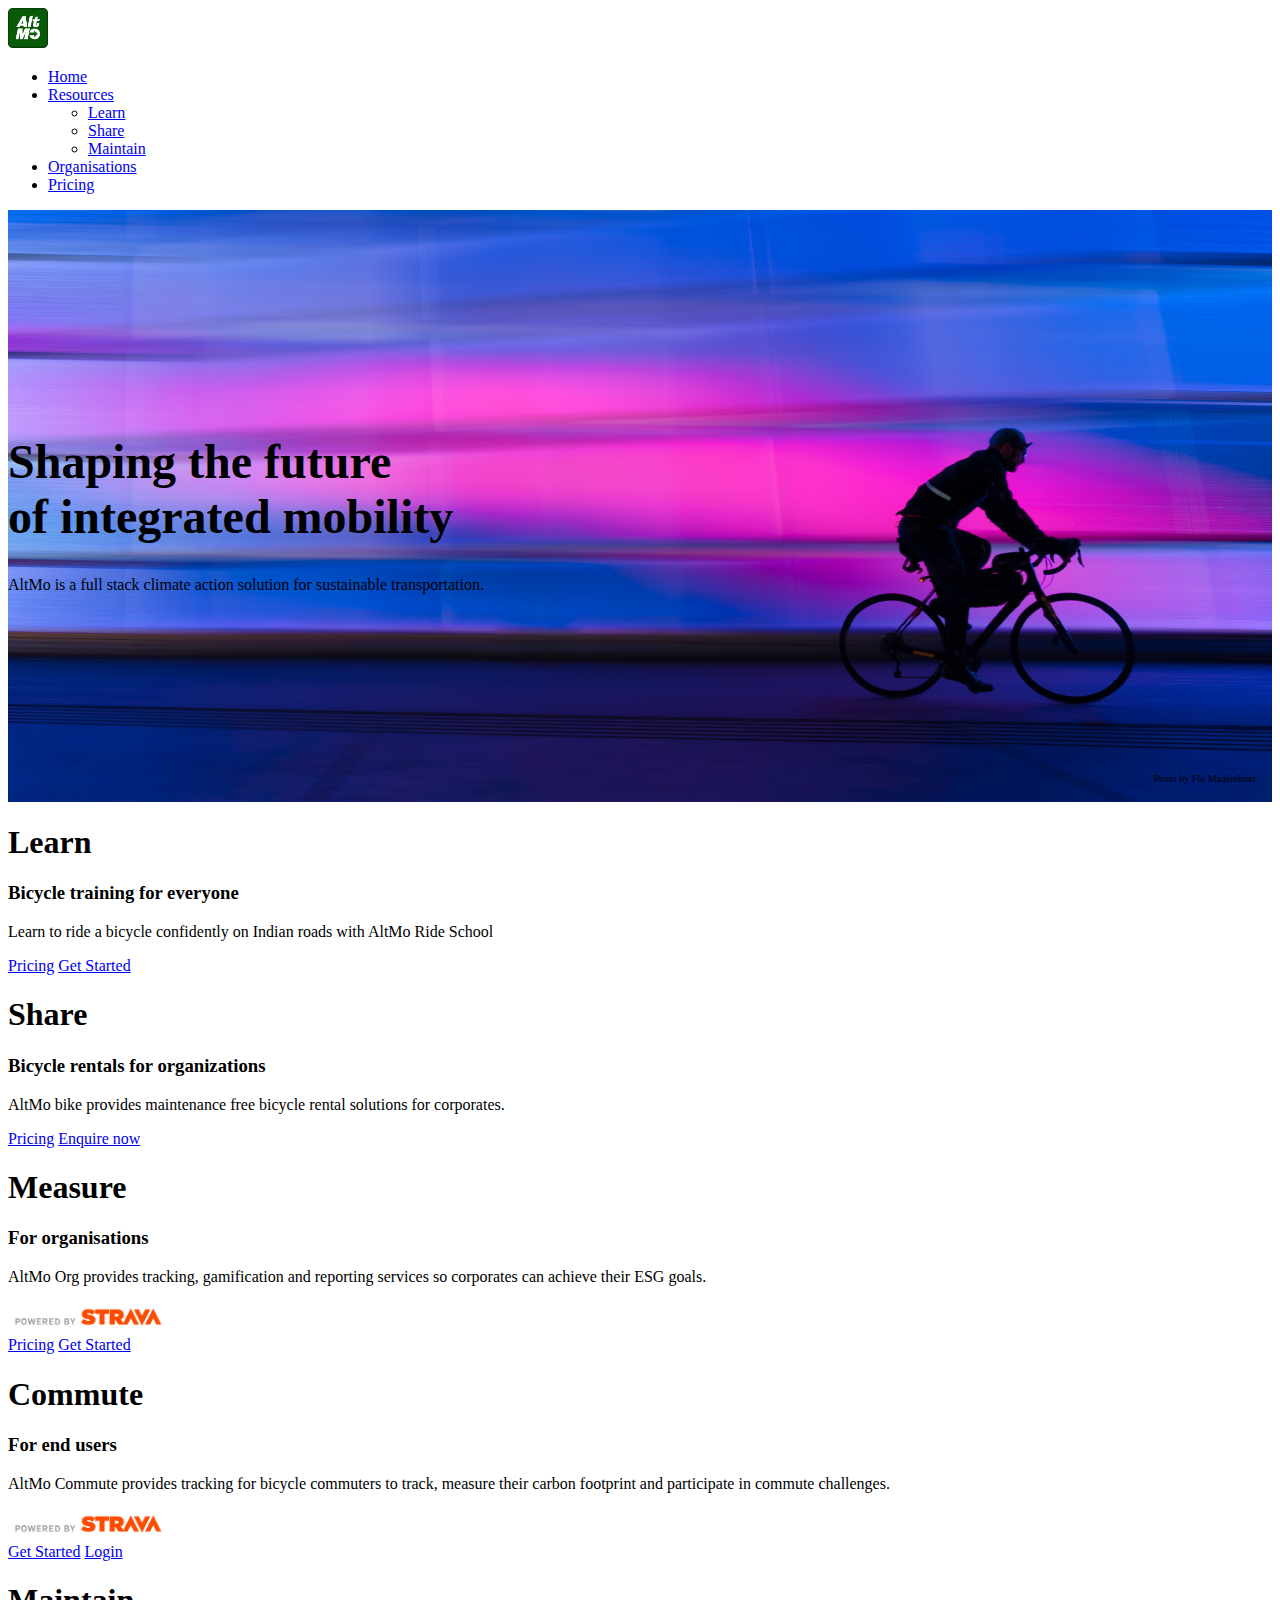
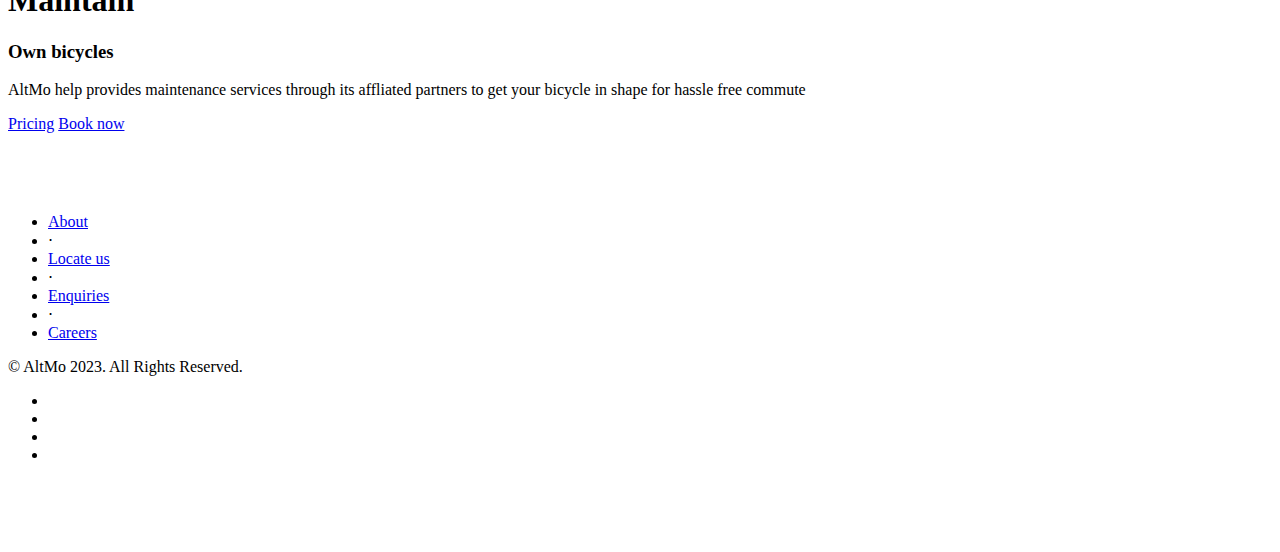
==== commit 392ad4e3: "hero img" ====
--- a/index.html
+++ b/index.html
@@ -51,8 +51,8 @@
     <div class="container">
       <div class="row">
       </div>
-        <p class="bottomright">
-          Illustrations by Nidhi KS
+        <p class="bottomright text-white">
+          Photo by Flo Maderebner
         </p>
       </div>
     </div>
@@ -73,7 +73,7 @@
     <div class="row p-4 pb-0 pe-lg-0 pt-lg-5 align-items-center rounded-3 border shadow-lg">
       <div class="col-lg-6 p-3 p-lg-5 pt-lg-3">
         <h1 class="display-4 fw-bold lh-1">Share</h1>
-        <h3>Bike rental solutions for corporates</h3>
+        <h3>Bicycle rentals for organizations</h3>
         <p class="lead">AltMo bike provides maintenance free bicycle rental solutions for corporates.</p>
         <div class="d-grid gap-2 d-md-flex justify-content-md-start mb-4 mb-lg-3">
           <a class="btn btn-primary btn-lg px-4 me-md-2 fw-bold" href="#" role="button">Pricing</a>
@@ -105,7 +105,7 @@
       </div>
       <div class="col-lg-6 p-3 p-lg-5 pt-lg-3">
         <h1 class="display-4 fw-bold lh-1">Maintain</h1>
-        <h3>Maintenance services for own bicycles</h3>
+        <h3>Own bicycles</h3>
         <p class="lead">AltMo help provides maintenance services through its affliated partners to get your bicycle in shape for hassle free commute</p>
         <div class="d-grid gap-2 d-md-flex justify-content-md-start mb-4 mb-lg-3">
           <a class="btn btn-primary btn-lg px-4 me-md-2 fw-bold" href="#" role="button">Pricing</a>
--- a/custom-css/custom.css
+++ b/custom-css/custom.css
@@ -59,7 +59,7 @@
 header.masthead1 {
   position: relative;
   background-color: #343a40;
-  background: url("../images/bg-masthead.png") no-repeat center center;
+  background: url("../images/pexels-flo-maderebner-623919.jpg") no-repeat center center;
   background-size: cover;
   padding-top: 6rem;
   padding-bottom: 6rem;
@@ -72,7 +72,7 @@
   width: 100%;
   top: 0;
   left: 0;
-  opacity: 0.4;
+  opacity: 0.0;
 }
 
 header.masthead1 h1 {
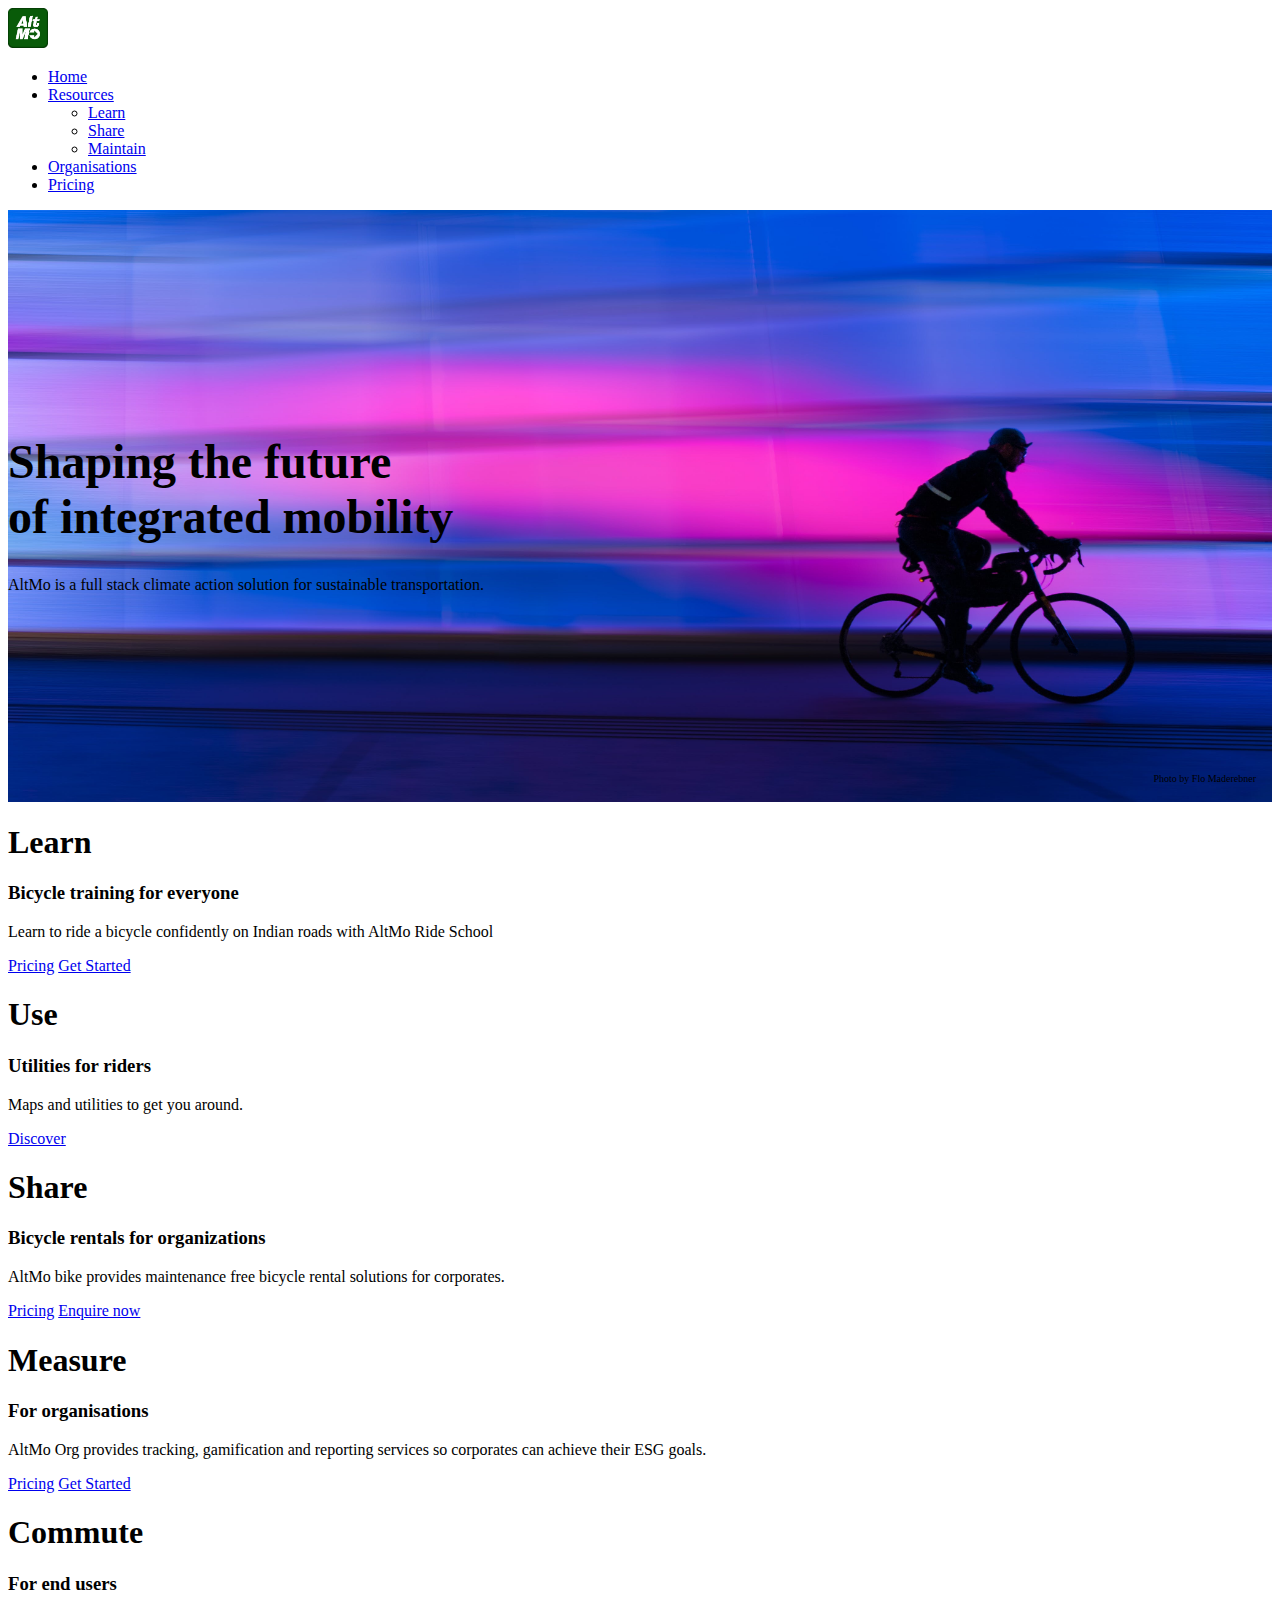
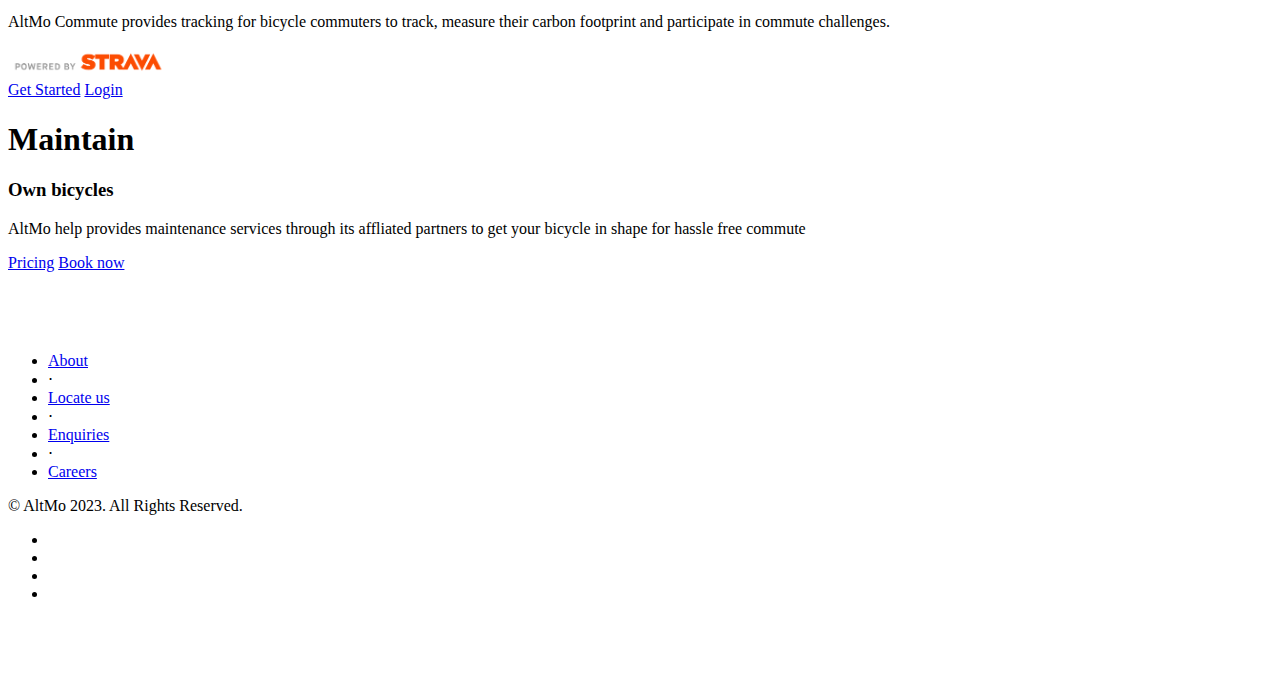
==== commit 70f1483b: "Utilities" ====
--- a/index.html
+++ b/index.html
@@ -69,6 +69,14 @@
            <a class="btn btn-outline-secondary btn-lg px-4" href="#" role="button">Get Started</a>
         </div>
       </div>
+      <div class="col-lg-6 p-3 p-lg-5 pt-lg-3">
+        <h1 class="display-4 fw-bold lh-1">Use</h1>
+        <h3>Utilities for riders</h3>
+        <p class="lead">Maps and utilities to get you around.</p>
+        <div class="d-grid gap-2 d-md-flex justify-content-md-start mb-4 mb-lg-3">
+          <a class="btn btn-primary btn-lg px-4 me-md-2 fw-bold" href="#" role="button">Discover</a>
+        </div>
+      </div>
     </div>
     <div class="row p-4 pb-0 pe-lg-0 pt-lg-5 align-items-center rounded-3 border shadow-lg">
       <div class="col-lg-6 p-3 p-lg-5 pt-lg-3">
@@ -84,7 +92,6 @@
         <h1 class="display-4 fw-bold lh-1">Measure</h1>
         <h3>For organisations</h3>
         <p class="lead">AltMo Org provides tracking, gamification and reporting services so corporates can achieve their ESG goals.</p>
-        <img src="images/api_logo_pwrdBy_strava_horiz_light.png" class="mb-3" style="height:30px">
         <div class="d-grid gap-2 d-md-flex justify-content-md-start mb-4 mb-lg-3">
           <a class="btn btn-primary btn-lg px-4 me-md-2 fw-bold" href="https://org.altmo.app/signup" role="button">Pricing</a>
            <a class="btn btn-outline-secondary btn-lg px-4" href="https://altmo.app/signin" role="button">Get Started</a>
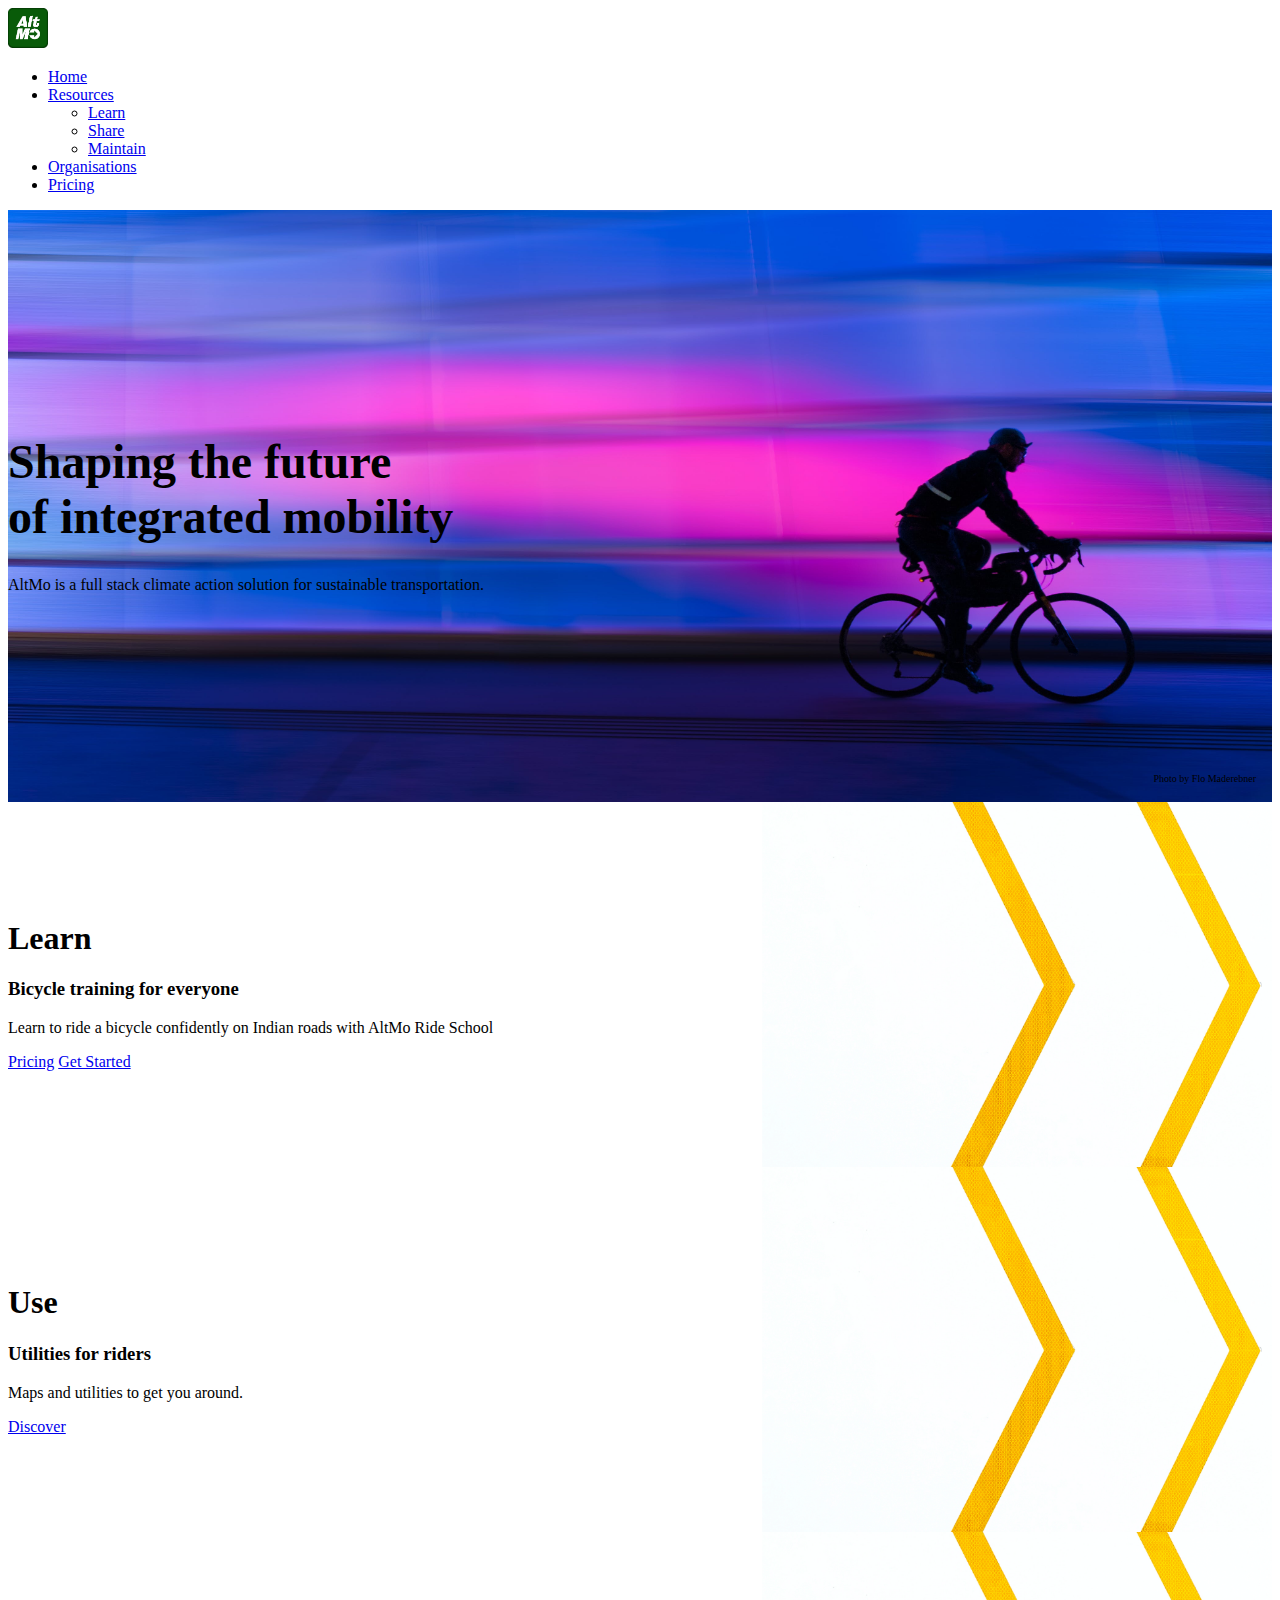
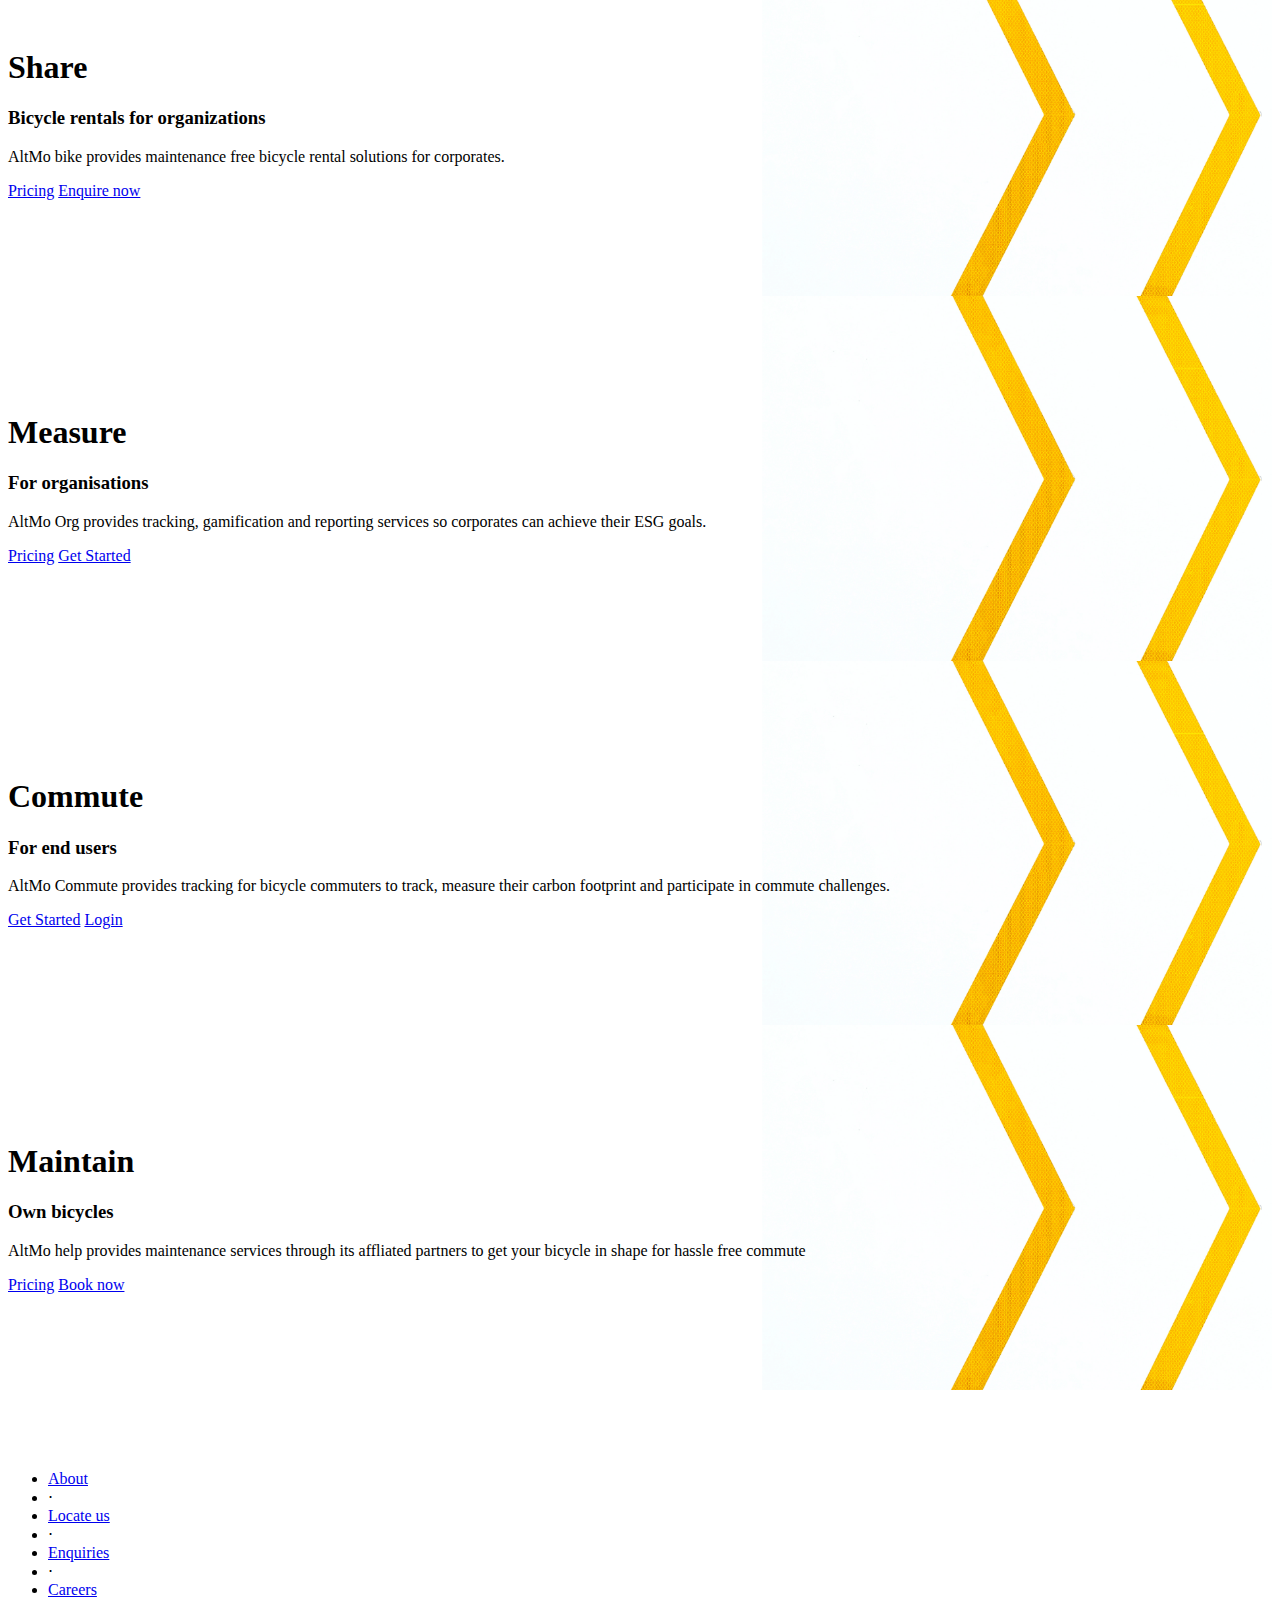
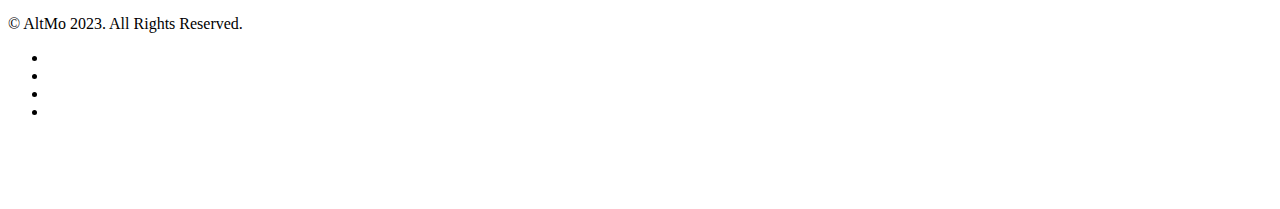
==== commit 4b6a245d: "pricing page" ====
--- a/index.html
+++ b/index.html
@@ -58,9 +58,9 @@
     </div>
   </header>
 
-
+<div class="container-fluid bg-white">
     <div class="row p-4 pb-0 pe-lg-0 pt-lg-5 align-items-center rounded-3 border shadow-lg">
-      <div class="col-lg-6 p-3 p-lg-5 pt-lg-3">
+      <div class="col-lg-6 p-3 p-lg-5 pt-lg-3 bg-arrow-1">
         <h1 class="display-4 fw-bold lh-1">Learn</h1>
         <h3>Bicycle training for everyone</h3>
         <p class="lead">Learn to ride a bicycle confidently on Indian roads with AltMo Ride School</p>
@@ -69,7 +69,7 @@
            <a class="btn btn-outline-secondary btn-lg px-4" href="#" role="button">Get Started</a>
         </div>
       </div>
-      <div class="col-lg-6 p-3 p-lg-5 pt-lg-3">
+      <div class="col-lg-6 p-3 p-lg-5 pt-lg-3 bg-arrow-1">
         <h1 class="display-4 fw-bold lh-1">Use</h1>
         <h3>Utilities for riders</h3>
         <p class="lead">Maps and utilities to get you around.</p>
@@ -78,8 +78,9 @@
         </div>
       </div>
     </div>
+
     <div class="row p-4 pb-0 pe-lg-0 pt-lg-5 align-items-center rounded-3 border shadow-lg">
-      <div class="col-lg-6 p-3 p-lg-5 pt-lg-3">
+      <div class="col-lg-6 p-3 p-lg-5 pt-lg-3 bg-arrow-1">
         <h1 class="display-4 fw-bold lh-1">Share</h1>
         <h3>Bicycle rentals for organizations</h3>
         <p class="lead">AltMo bike provides maintenance free bicycle rental solutions for corporates.</p>
@@ -88,7 +89,7 @@
            <a class="btn btn-outline-secondary btn-lg px-4" href="#" role="button">Enquire now</a>
         </div>
       </div>
-      <div class="col-lg-6 p-3 p-lg-5 pt-lg-3">
+      <div class="col-lg-6 p-3 p-lg-5 pt-lg-3 bg-arrow-1">
         <h1 class="display-4 fw-bold lh-1">Measure</h1>
         <h3>For organisations</h3>
         <p class="lead">AltMo Org provides tracking, gamification and reporting services so corporates can achieve their ESG goals.</p>
@@ -100,17 +101,17 @@
     </div>
 
     <div class="row p-4 pb-0 pe-lg-0 pt-lg-5 align-items-center rounded-3 border shadow-lg">
-      <div class="col-lg-6 p-3 p-lg-5 pt-lg-3">
+      <div class="col-lg-6 p-3 p-lg-5 pt-lg-3 bg-arrow-1">
         <h1 class="display-4 fw-bold lh-1">Commute</h1>
          <h3>For end users</h3>
        <p class="lead">AltMo Commute provides tracking for bicycle commuters to track, measure their carbon footprint and participate in commute challenges.</p>
-        <img src="images/api_logo_pwrdBy_strava_horiz_light.png" class="mb-3" style="height:30px">
+        <!-- <img src="images/api_logo_pwrdBy_strava_horiz_light.png" class="mb-3" style="height:30px"> -->
         <div class="d-grid gap-2 d-md-flex justify-content-md-start mb-4 mb-lg-3">
           <a class="btn btn-primary btn-lg px-4 me-md-2 fw-bold" href="https://altmo.app/signup" role="button">Get Started</a>
            <a class="btn btn-outline-secondary btn-lg px-4" href="https://altmo.app/signin" role="button">Login</a>
         </div>
       </div>
-      <div class="col-lg-6 p-3 p-lg-5 pt-lg-3">
+      <div class="col-lg-6 p-3 p-lg-5 pt-lg-3 bg-arrow-1">
         <h1 class="display-4 fw-bold lh-1">Maintain</h1>
         <h3>Own bicycles</h3>
         <p class="lead">AltMo help provides maintenance services through its affliated partners to get your bicycle in shape for hassle free commute</p>
@@ -120,10 +121,7 @@
         </div>
       </div>
     </div>
-
-
-  </div> <!-- container -->
-
+</div>
 
     <!-- Footer -->
     <footer class="footer bg-light mt-3">
--- a/custom-css/custom.css
+++ b/custom-css/custom.css
@@ -88,3 +88,31 @@
     font-size: 3rem;
   }
 }
+
+.bg-arrow-1 {
+  position: relative;
+  background-color: #343a40;
+  background: url("../images/arrow-1.png") no-repeat center center;
+  background-size: cover;
+  padding-top: 6rem;
+  padding-bottom: 6rem;
+}
+
+.bg-arrow-3 {
+  position: relative;
+  background-color: #343a40;
+  background: url("../images/arrows-3.png") no-repeat center center;
+  background-size: cover;
+  padding-top: 6rem;
+  padding-bottom: 6rem;
+}
+
+.bg-pic .overlay {
+  position: absolute;
+  background-color: #212529;
+  height: 100%;
+  width: 100%;
+  top: 0;
+  left: 0;
+  opacity: 0.5;
+}
